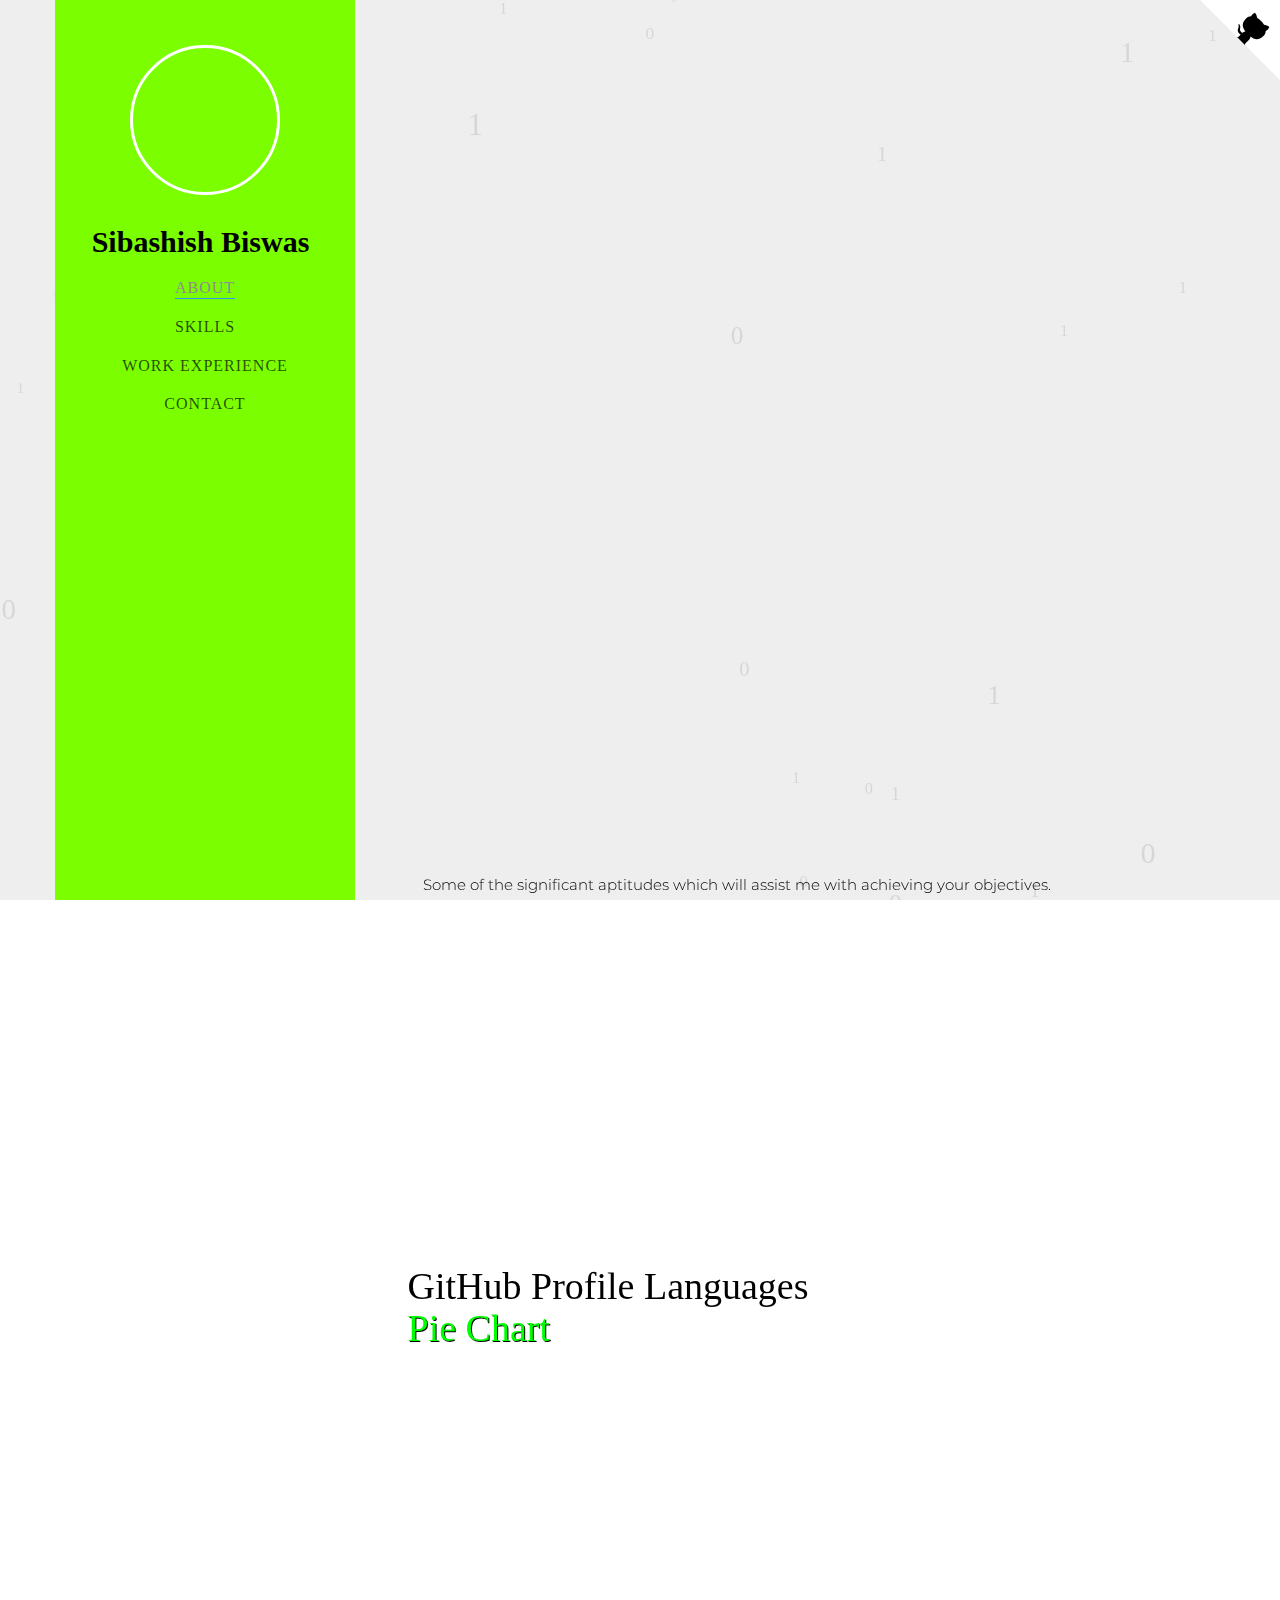
==== index.html @ 1a41da85 "first commit" ====
<!DOCTYPE HTML>
<html>
   <head>
      <meta charset="utf-8">
      <meta http-equiv="X-UA-Compatible" content="IE=edge">
      <title>Portfolio</title>
      <meta name="viewport" content="width=device-width, initial-scale=1">
       
      <link rel="stylesheet" href="https://cdnjs.cloudflare.com/ajax/libs/font-awesome/4.7.0/css/font-awesome.min.css">
      
      <link rel="icon" type="image/png" href="logo.png">
      <link href="https://fonts.googleapis.com/css?family=Quicksand:300,400,500,700" rel="stylesheet">
      <link href="https://fonts.googleapis.com/css?family=Playfair+Display:400,400i,700" rel="stylesheet">
      <link href="https://fonts.googleapis.com/css?family=Montserrat|Open+Sans|Raleway&display=swap" rel="stylesheet">
       <link href="https://fonts.googleapis.com/css?family=Montserrat&display=swap" rel="stylesheet">
     
      <link rel="stylesheet" href="css/animate.css">
 
      <link rel="stylesheet" href="css/bootstrap.css">
    
      <link rel="stylesheet" href="css/flexslider.css">
   
      <link rel="stylesheet" href="fonts/flaticon/font/flaticon.css">
     
      <link rel="stylesheet" href="css/style.css">
   
      <script src="js/modernizr-2.6.2.min.js"></script>
       
      
       <script data-ad-client="ca-pub-4767382980457301" async src="https://pagead2.googlesyndication.com/pagead/js/adsbygoogle.js"></script>
   </head>
   <body>
       <canvas id="canvas"></canvas>
      <div id="colorlib-page">
         <div class="container-wrap">
            <a href="#" class="js-colorlib-nav-toggle colorlib-nav-toggle" data-toggle="collapse" data-target="#navbar" aria-expanded="false" aria-controls="navbar"><i></i></a> 
            <!----Side bar--->
            <aside id="colorlib-aside" role="complementary" class="border js-fullheight">
               <div class="text-center">
                  <div class="author-img" style="background-image: url(images/IMG_-wl1xai.jpg);"></div>
                  <h1 id="colorlib-logo"><a href="https://sibashish99.github.io" style="font-family: fantasy; ">Sibashish Biswas</a></h1>
               </div>
               <nav id="colorlib-main-menu" role="navigation" class="navbar">
                  <div id="navbar" class="collapse">
                     <ul>
                        <li ><a href="#" data-nav-section="about" style="font-family: fantasy; font-size: 16px;">About</a></li>
                        <li ><a href="#" data-nav-section="skills" style="font-family: fantasy; font-size: 16px;">Skills</a></li>
                        <li ><a href="#" data-nav-section="experience" style="font-family: fantasy; font-size:16px;">Work Experience</a></li>
                        <li ><a href="#" data-nav-section="contact" style="font-family: fantasy;font-size:16px;">Contact</a></li>
                     </ul>
                  </div>
               </nav>
            </aside>
            <!--- Github ribbon ----------->
            <a href="https://github.com/sibashish99?tab=repositories" class="github-corner" aria-label="View source on GitHub">
               <svg width="80" height="80" viewBox="0 0 250 250" style="fill:white; color: black; position: absolute; top: 0; border: 0; right: 0;" aria-hidden="true">
                  <path d="M0,0 L115,115 L130,115 L142,142 L250,250 L250,0 Z"></path>
                  <path d="M128.3,109.0 C113.8,99.7 119.0,89.6 119.0,89.6 C122.0,82.7 120.5,78.6 120.5,78.6 C119.2,72.0 123.4,76.3 123.4,76.3 C127.3,80.9 125.5,87.3 125.5,87.3 C122.9,97.6 130.6,101.9 134.4,103.2" fill="currentColor" style="transform-origin: 130px 106px;" class="octo-arm"></path>
                  <path d="M115.0,115.0 C114.9,115.1 118.7,116.5 119.8,115.4 L133.7,101.6 C136.9,99.2 139.9,98.4 142.2,98.6 C133.8,88.0 127.5,74.4 143.8,58.0 C148.5,53.4 154.0,51.2 159.7,51.0 C160.3,49.4 163.2,43.6 171.4,40.1 C171.4,40.1 176.1,42.5 178.8,56.2 C183.1,58.6 187.2,61.8 190.9,65.4 C194.5,69.0 197.7,73.2 200.1,77.6 C213.8,80.2 216.3,84.9 216.3,84.9 C212.7,93.1 206.9,96.0 205.4,96.6 C205.1,102.4 203.0,107.8 198.3,112.5 C181.9,128.9 168.3,122.5 157.7,114.1 C157.9,116.9 156.7,120.9 152.7,124.9 L141.0,136.5 C139.8,137.7 141.6,141.9 141.8,141.8 Z" fill="currentColor" class="octo-body"></path>
               </svg>
            </a>
            <style>.github-corner:hover .octo-arm{animation:octocat-wave 560ms ease-in-out}@keyframes octocat-wave{0%,100%{transform:rotate(0)}20%,60%{transform:rotate(-25deg)}40%,80%{transform:rotate(10deg)}}@media (max-width:500px){.github-corner:hover .octo-arm{animation:none}.github-corner .octo-arm{animation:octocat-wave 560ms ease-in-out}}</style>
            <!----- main page--------->
            <div id="colorlib-main">
<!--
               -----------------Intro-------------
               <section class="colorlib-about" data-section="about">
                  <div class="colorlib-narrow-content">
                     <div class="row">
                        <div class="col-md-12">
                           <div class="row row-bottom-padded-sm animate-box" data-animate-effect="fadeInLeft">
                              <div class="col-md-12" style="margin-bottom: -30px">
                                 <p style="margin-top: 20px; font-size: 30px; font-family: fantasy; " >Hi there! Welcome to my portfolio page.</p>
                              </div>
                           </div>
                        </div>
                     </div>
                  </div>
               </section>
               -->

               <!---------------About me---------------------->
               <section class="colorlib-about" data-section="about">
                  <div class="colorlib-narrow-content">
                     <div class="row">
                        <div class="col-md-12">
                           <div class="row row-bottom-padded-sm animate-box" data-animate-effect="fadeInLeft">
                              <div class="col-md-12">
                                 <div class="about-desc">
                                    <h1><strong style="font-family: fantasy; font-size: 25px;"><span style="font-size: 30px;">I am </span><br />Sibashish <span style="color: lime; text-shadow: 1px 1px black;">Biswas</span></strong></h1>
                                    <hr>
                                     <p style="font-size: 15px; font-weight: 800;">Hi, Welcome to my portfolio.</p>
                                    <p style="font-size: 13px; font-weight: 800;">I'm a pursuing Production and Industrial Engineer in National Institute of Technology Agartala.</p>
                                 </div>
                              </div>
                           </div>
                           <div class="row">
                              <div class="col-md-3 animate-box" data-animate-effect="fadeInRight">
                                 <a href="competitiveProgramming.html" target="_blank">
                                    <div class="services color-5">
                                       <span class="icon2"><i class="fa fa-desktop"></i></span>
                                       <h3 style="font-size: 12px; font-weight: 800;">Programming<br> Profile</h3>
                                    </div>
                                 </a>
                              </div>
                              <div class="col-md-3 animate-box" data-animate-effect="fadeInRight">
                                 <a href="webDev.html" target="_blank">
                                    <div class="services color-2">
                                       <span class="icon2"><i class="fa fa-code"></i></span>
                                       <h3 style="font-size: 12px; font-weight: 800;">Web<br> Development</h3>
                                    </div>
                                 </a>
                              </div>
                          
                              <div class="col-md-3 animate-box" data-animate-effect="fadeInRight">
                                 <a href="ui.html" target="_blank">
                                    <div class="services color-4">
                                       <span class="icon2"><i class="fa fa-android"></i></span>
                                       <h3 style="font-size: 12px; font-weight: 800;">UI/UX Design</h3>
                                    </div>
                                 </a>
                              </div>
                           </div>
                           <div class="row">
                              <div class="col-md-12 animate-box" data-animate-effect="fadeInLeft">
                                 <div class="hire">
                                    <h2 style="font-family: fantasy; font-size: 30px; font-weight: 500;">You will be happy to know that I have completed more then five projects successfully!</h2>
<!--                                    <a href="#" class="btn-hire" style="text-align: center;">Download Resume</a>-->
                                 </div>
                              </div>
                           </div>
                        </div>
                     </div>
                  </div>
               </section>
               <!------Skills---------------->
               <section class="colorlib-skills" data-section="skills">
                  <div class="colorlib-narrow-content">
                     <div class="row">
                        <div class="col-md-6 col-md-offset-3 col-md-pull-3 animate-box" data-animate-effect="fadeInLeft">
                           <!--	<span class="heading-meta">My Specialty</span> -->
                            <div class="about-desc">
                           <h1 style="font-family: fantasy; font-weight: 500;">Skills</h1>
                            </div>
                        </div>
                     </div>
                     <p style="font-weight: 300;">Some of the significant aptitudes which will assist me with achieving your objectives.</p>
                     <div class="row">
                        <div class="col-md-6 animate-box" data-animate-effect="fadeInLeft">
                           <div class="progress-wrap">
                              <h3 style="font-weight: 500;">Data_structure/C/C++</h3>
                              <div class="progress">
                                 <div class="progress-bar color-1" role="progressbar" aria-valuenow="70"
                                    aria-valuemin="0" aria-valuemax="100" style="width:70%">
                                    <span>70%</span>
                                 </div>
                              </div>
                           </div>
                        </div>
                         <div class="col-md-6 animate-box" data-animate-effect="fadeInRight">
                           <div class="progress-wrap">
                              <h3 style="font-weight: 500;">ReactJS</h3>
                              <div class="progress">
                                 <div class="progress-bar color-6" role="progressbar" aria-valuenow="50"
                                    aria-valuemin="0" aria-valuemax="100" style="width:30%">
                                    <span>30%</span>
                                 </div>
                              </div>
                           </div>
                        </div>
                        <div class="col-md-6 animate-box" data-animate-effect="fadeInRight">
                           <div class="progress-wrap">
                              <h3 style="font-weight: 500;">PHP/MySQL</h3>
                              <div class="progress">
                                 <div class="progress-bar color-2" role="progressbar" aria-valuenow="40"
                                    aria-valuemin="0" aria-valuemax="100" style="width:30%">
                                    <span>30%</span>
                                 </div>
                              </div>
                           </div>
                        </div>
                        
                        <div class="col-md-6 animate-box" data-animate-effect="fadeInRight">
                           <div class="progress-wrap">
                              <h3 style="font-weight: 500;">Bootstrap/HTML/JavaScript/CSS</h3>
                              <div class="progress">
                                 <div class="progress-bar color-4" role="progressbar" aria-valuenow="70"
                                    aria-valuemin="0" aria-valuemax="100" style="width:80%">
                                    <span>80%</span>
                                 </div>
                              </div>
                           </div>
                        </div>
                        <div class="col-md-6 animate-box" data-animate-effect="fadeInLeft">
                           <div class="progress-wrap">
                              <h3 style="font-weight: 500;">Java/Spring Framework</h3>
                              <div class="progress">
                                 <div class="progress-bar color-5" role="progressbar" aria-valuenow="50"
                                    aria-valuemin="0" aria-valuemax="100" style="width:10%">
                                    <span>10%</span>
                                 </div>
                              </div>
                           </div>
                        </div>
                        <div class="col-md-6 animate-box" data-animate-effect="fadeInRight">
                           <div class="progress-wrap">
                              <h3 style="font-weight: 500;">Adobe Xd/Figma</h3>
                              <div class="progress">
                                 <div class="progress-bar color-6" role="progressbar" aria-valuenow="50"
                                    aria-valuemin="0" aria-valuemax="100" style="width:40%">
                                    <span>40%</span>
                                 </div>
                              </div>
                           </div>
                        </div>
                        <div class="col-md-6 animate-box" data-animate-effect="fadeInLeft">
                           <div class="progress-wrap">
                              <h3 style="font-weight: 500;">Git/Github</h3>
                              <div class="progress">
                                 <div class="progress-bar color-7" role="progressbar" aria-valuenow="70"
                                    aria-valuemin="0" aria-valuemax="100" style="width:90%">
                                    <span>90%</span>
                                 </div>
                              </div>
                           </div>
                        </div>
                        <div class="col-md-6 animate-box" data-animate-effect="fadeInRight">
                           <div class="progress-wrap">
                              <h3 style="font-weight: 500;"> Writing/Communication</h3>
                              <div class="progress">
                                 <div class="progress-bar color-3" role="progressbar" aria-valuenow="80"
                                    aria-valuemin="0" aria-valuemax="100" style="width:75%">
                                    <span>75%</span>
                                 </div>
                              </div>
                           </div>
                        </div>
                     </div>
                      </div>
               </section>
                
                <!-------Github pie chart--------->
                <section class="colorlib-skills" data-section="skills">
                  <div class="colorlib-narrow-content">
                     <div class="row">
                            <div class="about-desc">
                           <h1 style="font-family: fantasy;">
                              GitHub Profile Languages<br />
                              <span style="color: lime; text-shadow: 1px 1px black;">Pie Chart</span>
                           </h1>
                            </div>
                     </div>
                      <iframe width="600" height="600" src="https://ionicabizau.github.io/github-profile-languages/api.html?sibashish99" frameborder="0"></iframe>
                      <br>
                      <script src="https://unpkg.com/github-calendar@latest/dist/github-calendar.min.js"></script>
                     <link rel="stylesheet" href="https://unpkg.com/github-calendar@latest/dist/github-calendar-responsive.css"/>
                     <div class="calendar"></div>
                     <script>
                        GitHubCalendar(".calendar", "sibashish99", { responsive: true });
                    </script>
                    </div>
                </section>
                
                <!------GitHUb Calender------>
                
               <!--------------Work Experience----------->
               <section class="colorlib-experience" data-section="experience">
                  <div class="colorlib-narrow-content">
                     <div class="row">
                        <div class="col-md-6 col-md-offset-3 col-md-pull-3 animate-box" data-animate-effect="fadeInLeft">
                           <div class="about-desc">
                            <h1 style="font-family: fantasy;">Work <span style="color: lime; text-shadow: 1px 1px black;">Experience</span></h1>
                            </div>
                        </div>
                     </div>
                     <div class="row">
                        <div class="col-md-12">
                           <div class="timeline-centered">
<!--
                              
-->
                              <article class="timeline-entry animate-box" data-animate-effect="fadeInLeft">
                                 <div class="timeline-entry-inner">
                                    <div class="timeline-icon color-1">
                                       <i class="fa fa-code"></i>
                                    </div>
                                    <div class="timeline-label">
                                       <h2><a href="#" style="font-family: fantasy;">Deloitte Technology Consultancy </a> <span>April 2020 - May 2019</span></h2>
                                       <p><strong>Intern</strong> Worked with Deloitte Technology Consulting Virtual Internship program .<br/>It was having three modules.<br>
                                          1) Technology Strategy & Innovation.<br>
                                          2) Optimization & Delivery.<br>
                                          3) Cloud Engineering.<br>
                                          I was basically worked on : Industry Research, Design a Business Case, Project planning and Risk Analysis. I gained a lot from these internship , how corporate companies works , how the projects has been done by taking care different challenges.</p>
                                       <p></p>
                                    </div>
                                 </div>
                              </article>
                              <article class="timeline-entry animate-box" data-animate-effect="fadeInRight">
                                 <div class="timeline-entry-inner">
                                    <div class="timeline-icon color-2">
                                       <i class="fa fa-globe"></i>
                                    </div>
                                    <div class="timeline-label">
                                       <h2><a href="#" style="font-family: fantasy;">ONGC </a> <span>December 2019 - Jan 2020 </span></h2>
                                       <p><strong>Industrial Training</strong><br>Recceived a specialization training on overview of Field Exploration,
                                                                                  Drilling, Well Service, Production at Tripura asset, ONGC .
                                                                                  A basic introduction to geo-technologies related to oil and gas industry</p>
                                    </div>
                                 </div>
                              </article>
                              <article class="timeline-entry begin animate-box" data-animate-effect="fadeInBottom">
                                 <div class="timeline-entry-inner">
                                    <div class="timeline-icon color-none">
                                    </div>
                                 </div>
                              </article>
                           </div>
                        </div>
                     </div>
                  </div>
               </section>
                
                <!--------------Education----------->
               <section class="colorlib-experience" data-section="experience">
                  <div class="colorlib-narrow-content">
                     <div class="row">
                        <div class="col-md-6 col-md-offset-3 col-md-pull-3 animate-box" data-animate-effect="fadeInLeft">
                           <div class="about-desc">
                            <h1 style="font-family: fantasy;">Education</h1>
                            </div>
                        </div>
                     </div>
                     <div class="row">
                        <div class="col-md-12">
                           <div class="timeline-centered">
                              <article class="timeline-entry animate-box" data-animate-effect="fadeInLeft">
                                 <div class="timeline-entry-inner">
                                    <div class="timeline-icon color-1">
                                       <i class="fa fa-code"></i>
                                    </div>
                                    <div class="timeline-label">
                                       <h2 style="font-family: fantasy; font-size: 18px;">Bachelors in Production and Industrial Engineering</h2>
                                       <p><strong style="font-family: fantasy; font-size: 20px;">National Institute of Technology, Agartala</strong><br>Courses undertaken Operation Planning and management, Total Quality management, Supply chain mangement, Manufacturing Science, Material Science, Machine Design, CAD/CAM and many more.</p>
                                       <p></p>
                                    </div>
                                 </div>
                              </article>
                               
                              <article class="timeline-entry animate-box" data-animate-effect="fadeInRight">
                                 <div class="timeline-entry-inner">
                                    <div class="timeline-icon color-5">
                                       <i class="fa fa-user"></i>
                                    </div>
                                    <div class="timeline-label">
                                       <h2 style="font-family: fantasy; font-size: 20px;">Intermediate</h2>
                                       <p><strong style="font-family: fantasy;">Tripura Board of Secondary Education </strong><br>Courses undertaken Physics, Chemistry and Mathematics. Litarature.</p>
                                    </div>
                                 </div>
                              </article>

                              <article class="timeline-entry begin animate-box" data-animate-effect="fadeInBottom">
                                 <div class="timeline-entry-inner">
                                    <div class="timeline-icon color-none">
                                    </div>
                                 </div>
                              </article>
                           </div>
                        </div>
                     </div>
                  </div>
               </section>
                
               <!--------Contact---------->
               <section class="colorlib-contact" data-section="contact">
                  <div class="colorlib-narrow-content">
                     <div class="row">
                        <div class="col-md-12">
                           <div class="row row-bottom-padded-sm animate-box" data-animate-effect="fadeInLeft">
                              <div class="about-desc">
                               <h1 style="font-family: fantasy;">Contact</h1>
                               </div>
                              <p style="font-family: fantasy;">Have a project?<br> Let's Talk <strong><a href = "mailto: sibashishbiswas656@gmail.com">   sibashishbiswwas656@gmail.com</a></strong></p>
                           </div>
                        </div>
                     </div>
                  </div>
               </section>
               <!------------Footer------------->
               <section class="colorlib-footer" data-section="footer">
                  <div class="colorlib-narrow-content">
                     <div class="row">
                        <div class="col-md-12">
                           <div class="row row-bottom-padded-sm animate-box" data-animate-effect="fadeInLeft">
                              <div class="hire">
                                 <p style="text-align: center"><strong><span style="font-weight: 900; text-shadow: 0.5px 0.5px white">That's all folks. Thanks for scrolling.</span><br>If you like my work and efforts, please consider buying me a coffee.<br>Thank you for your support!</strong></p>
                                 <div align=center>
                                    <link href="https://fonts.googleapis.com/css?family=Cookie" rel="stylesheet">
                                    <a class="bmc-button" target="_blank" href="#"><img src="https://bmc-cdn.nyc3.digitaloceanspaces.com/BMC-button-images/BMC-btn-logo.svg" alt="Buy me a coffee"><span style="margin-left:5px">Buy me a coffee</span></a>
                                    <br><br>
                                    <p style="font-size: 30px; margin-bottom: 0px;"><a href="https://twitter.com/Sibashishbiswa2?s=08" style="color: black;" class="fa fa-twitter"></a> &nbsp;&nbsp;&nbsp;&nbsp;
                                       <a href="https://www.linkedin.com/in/sibashish-biswas-147337154" style="color: black;" class="fa fa-linkedin"></a> &nbsp;&nbsp;&nbsp;&nbsp;
                                       <a href="https://github.com/sibashish99" style="color: black;" class="fa fa-github"></a>&nbsp;&nbsp;&nbsp;&nbsp;
                                       <a href="https://www.facebook.com/sibashish.biswas.5" style="color: black;" class="fa fa-facebook"></a>
                                    </p>
                                 </div>
                                 <p style="text-align: center; margin-bottom: -20px;"><strong>&copy; Copyrights, Designed and Developed by <span style="font-size: 17px; font-family: fantasy; text-shadow: 0.2px .02px white;">SIBASHISH BISWAS</span></strong></p>
                              </div>
                           </div>
                        </div>
                     </div>
                  </div>
               </section>
            </div>
            <!-- end:colorlib-main -->
         </div>
         <!-- end:container-wrap -->
      </div>
      <!-- end:colorlib-page -->
      <!-- jQuery -->
      <script src="js/jquery.min.js"></script>
      <!-- jQuery Easing -->
      <script src="js/jquery.easing.1.3.js"></script>
      <!-- Bootstrap -->
      <script src="js/bootstrap.min.js"></script>
      <!-- Waypoints -->
      <script src="js/jquery.waypoints.min.js"></script>
      <!-- Flexslider -->
      <script src="js/jquery.flexslider-min.js"></script>
      <!-- Counters -->
      <script src="js/jquery.countTo.js"></script>
      <!-- MAIN JS -->
      <script src="js/main.js"></script>
           <!--canvas js--->
           <script src="js/canvas.js"></script>
   </body>
</html>
---- fonts/flaticon/font/flaticon.css ----
.flaticons-solid:before {
  font-family: "FlatIcons Solid";
  speak: none;
  font-style: normal;
  font-weight: normal;
  line-height: 1;
  -webkit-font-smoothing: antialiased; }
  
.flaticons-stroke:before {
  font-family: "FlatIcons Stroke";
  speak: none;
  font-style: normal;
  font-weight: normal;
  line-height: 1;
  -webkit-font-smoothing: antialiased; }

[class=^"flaticons-"].A1:before,
[class=^"flaticons-"].paperclip-2:before {
  content: "e000"; }

[class=^"flaticons-"].A2:before {
  content: "e001"; }

[class=^"flaticons-"].A3:before {
  content: "e002"; }

[class=^"flaticons-"].B1:before {
  content: "e003"; }

[class=^"flaticons-"].B2:before {
  content: "e004"; }

[class=^"flaticons-"].B3:before {
  content: "e005"; }

[class=^"flaticons-"].C1:before {
  content: "e006"; }

[class=^"flaticons-"].C2:before {
  content: "e007"; }

[class=^"flaticons-"].C3:before {
  content: "e008"; }
---- css/style.css ----
@font-face {
  font-family: 'icomoon';
  src: url("../fonts/icomoon/icomoon.eot?srf3rx");
  src: url("../fonts/icomoon/icomoon.eot?srf3rx#iefix") format("embedded-opentype"), url("../fonts/icomoon/icomoon.ttf?srf3rx") format("truetype"), url("../fonts/icomoon/icomoon.woff?srf3rx") format("woff"), url("../fonts/icomoon/icomoon.svg?srf3rx#icomoon") format("svg");
  font-weight: normal;
  font-style: normal; }


body {
  font-family: "Quicksand", Arial, sans-serif;
  font-weight: 400;
  font-size: 15px;
  line-height: 1.8;
  color: rgba(0, 0, 0, 0.7); }
  @media screen and (max-width: 992px) {
    body {
      font-size: 16px; } 
      h2{
          text-align: center;
      }
canvas {
  background: #EEE;
  position: fixed;
  top: 0;
  left: 0;
}}
canvas {
  background: #EEE;
  position: fixed;
  top: 0;
  left: 0;
}

a {
  color: #2c98f0;
  -webkit-transition: 0.5s;
  -o-transition: 0.5s;
  transition: 0.5s; }
  a:hover, a:active, a:focus {
    color: #2c98f0;
    outline: none;
    text-decoration: none !important; }

p {
  margin-bottom: 1.5em;
    color: black;
    font-family: 'Montserrat', sans-serif;
}
x{
    margin-bottom: 1.5em;
    background-color:darkkhaki;
    color: black;
    backface-visibility: visible;
}

h1, h4, h5, h6 {
  color: #000;
  font-family: "Playfair Display", Georgia, serif;
  font-weight: 400;
  margin: 0 0 30px 0; }

h2{
    color: #000;
  font-family: "Playfair Display", Georgia, serif;
  font-weight: 200;
  margin: 0 0 20px 0;
}
h3{
    color: #000;
  font-family: "Playfair Display", Georgia, serif;
  font-weight: 200;
  margin: 0 0 30px 0;
}

figure {
  margin-bottom: 2.5em;
  float: left;
  width: 100%; }
  figure figcaption {
    font-size: 16px;
    width: 80%;
    margin: 20px auto 0px auto;
    color: black;
    font-style: italic;
    font-family: "Quicksand", Arial, sans-serif; }
    @media screen and (max-width: 480px) {
      figure figcaption {
        width: 100%; } }

::-webkit-selection {
  color: #fff;
  background: #2c98f0; }

::-moz-selection {
  color: #fff;
  background: #2c98f0; }

::selection {
  color: #fff;
  background: #2c98f0; }

#colorlib-page {
  width: 100%;
  overflow: hidden;
  position: relative; }

#colorlib-aside {
  padding-top: 3em;
  padding-bottom: 1px;
  float:left;
  width: 300px;
  position: fixed;
  z-index: 1001;
    background-color:#7bff00;
  -webkit-transition: 0.5s;
  -o-transition: 0.5s;
  transition: 0.5s; }
  @media screen and (max-width: 768px) {
    #colorlib-aside {
      width: 300px;
      -moz-transform: translateX(-300px);
      -webkit-transform: translateX(-300px);
      -ms-transform: translateX(-300px);
      -o-transform: translateX(-300px);
      transform: translateX(-300px);
      padding-top: 4em;
	  background-color: #f9bf3f;
        height: auto;
      } }
  #colorlib-aside .author-img {
    width: 150px;
    height: 150px;
    margin: 0 auto;
    margin-bottom: 30px;
    -webkit-border-radius: 50%;
    -moz-border-radius: 50%;
    -ms-border-radius: 50%;
    border-radius: 50%;
    border: 3px solid white;}
#colorlib-aside h1{
    color: #000;
  font-family: 'Raleway', sans-serif;
}
  #colorlib-aside .position {
    display: block;
    margin-bottom: 2em;
    font-size: 12px;
    text-transform: uppercase; }
  #colorlib-aside #colorlib-logo {
    text-align: right;
    font-weight: 700;
    font-size: 30px;
    margin-bottom: .5em;
    display: block;
    width: 100%; }
    #colorlib-aside #colorlib-logo a {
      display: block;
      text-align: center;
      color: #000;
      padding-right: .3em;}
  #colorlib-aside #colorlib-main-menu {
    display: block;
    width: 100%; }
    #colorlib-aside #colorlib-main-menu .collapse {
      display: block !important; }
    #colorlib-aside #colorlib-main-menu ul {
      text-align: center;
      margin: 0;
      padding: 0; }
      @media screen and (max-width: 768px) {
        #colorlib-aside #colorlib-main-menu ul {
          margin: 0 0 2em 0; } }
      #colorlib-aside #colorlib-main-menu ul li {
        margin: 0 0 10px 0;
        padding: 0;
        list-style: none;
        font-size: 12px;
        font-weight: 500;
        text-transform: uppercase;
        letter-spacing: 1px; }
        #colorlib-aside #colorlib-main-menu ul li a {
          color: rgba(0, 0, 0, 0.7);
          text-decoration: none;
          position: relative;
          padding: 10px 0;
          font-family: "Quicksand", Arial, sans-serif;
          -webkit-transition: 0.3s;
          -o-transition: 0.3s;
          transition: 0.3s; }
          #colorlib-aside #colorlib-main-menu ul li a:after {
            content: "";
            position: absolute;
            height: 1px;
            bottom: 7px;
            left: 0;
            right: 0;
            background-color: #2c98f0;
            visibility: hidden;
            -webkit-transform: scaleX(0);
            -moz-transform: scaleX(0);
            -ms-transform: scaleX(0);
            -o-transform: scaleX(0);
            transform: scaleX(0);
            -webkit-transition: all 0.3s cubic-bezier(0.175, 0.885, 0.32, 1.275);
            -moz-transition: all 0.3s cubic-bezier(0.175, 0.885, 0.32, 1.275);
            -ms-transition: all 0.3s cubic-bezier(0.175, 0.885, 0.32, 1.275);
            -o-transition: all 0.3s cubic-bezier(0.175, 0.885, 0.32, 1.275);
            transition: all 0.3s cubic-bezier(0.175, 0.885, 0.32, 1.275); }
          #colorlib-aside #colorlib-main-menu ul li a:hover {
            text-decoration: none;
            color: black; }
            #colorlib-aside #colorlib-main-menu ul li a:hover:after {
              visibility: visible;
              -webkit-transform: scaleX(1);
              -moz-transform: scaleX(1);
              -ms-transform: scaleX(1);
              -o-transform: scaleX(1);
              transform: scaleX(1); }
        #colorlib-aside #colorlib-main-menu ul li.active a {
          color: #8e8a92; }
          #colorlib-aside #colorlib-main-menu ul li.active a:after {
            visibility: visible;
            -webkit-transform: scaleX(1);
            -moz-transform: scaleX(1);
            -ms-transform: scaleX(1);
            -o-transform: scaleX(1);
            transform: scaleX(1); }
  #colorlib-aside .colorlib-footer {
    font-size: 20px;
    text-align: center;
    font-weight: 400;
    color: rgba(0, 0, 0, 0.5);
    padding: 0 20px;
    width: 100%;}
    @media screen and (max-width: 768px) {
      #colorlib-aside .colorlib-footer {
        position: fixed;
        height: auto;} }
    #colorlib-aside .colorlib-footer span {
      display: block;}
    #colorlib-aside .colorlib-footer ul {
      padding: 0 20px;
      margin: 0 0 10px 0; }
      #colorlib-aside .colorlib-footer ul li {
        padding: 0 20px;
        margin: 0 0 10px 0;
        display: inline;
        list-style: none; }
#colorlib-aside .colorlib-footer h3 {
    font-family:inherit;
          padding: 4px; }
#colorlib-aside .colorlib-footer h3 a
{
    color: #FF722C;
    font-size: 18px;
}
#rcorners2 {
    border-radius: 15px;
  background: black;
  padding: 20px; 
  width: 50%;
  height: 40px; 
}
        #colorlib-aside .colorlib-footer ul li a {
          color: rgba(255, 255, 255, 0.3);
          padding: 4px; }
          #colorlib-aside .colorlib-footer ul li a:hover, #colorlib-aside .colorlib-footer ul li a:active, #colorlib-aside .colorlib-footer ul li a:focus {
            text-decoration: none;
            outline: none;
            color: black; }

.container-wrap {
  max-width: 1170px;
  margin: 0 auto; }

#colorlib-main {
  width: calc(100% - 300px);
  float: right;
  -webkit-transition: 0.5s;
  -o-transition: 0.5s;
  transition: 0.5s; }
  @media screen and (max-width: 768px) {
    #colorlib-main {
      width: 100%;
      padding: 0 1em; } }

#colorlib-hero {
  min-height: 500px;
  background: #fff url(../images/loader.gif) no-repeat center center;
  width: 100%;
  float: left;
  margin-bottom: 10em;
  clear: both; }
  #colorlib-hero .flexslider {
    border: none;
    z-index: 1;
    margin-bottom: 0; }
    #colorlib-hero .flexslider .slides {
      position: relative;
      overflow: visible; }
      #colorlib-hero .flexslider .slides li {
        background-repeat: no-repeat;
        background-size: cover;
        background-position: bottom center;
        min-height: 400px;
        position: relative; }
    #colorlib-hero .flexslider .flex-control-nav {
      bottom: 20px;
      z-index: 1000;
      left: 20px;
      float: left;
      width: auto; }
      @media screen and (max-width: 768px) {
        #colorlib-hero .flexslider .flex-control-nav {
          right: 20px;
          top: 100px; } }
      #colorlib-hero .flexslider .flex-control-nav li {
        display: block;
        margin-bottom: 10px; }
        #colorlib-hero .flexslider .flex-control-nav li a {
          background: rgba(0, 0, 0, 0.5);
          -webkit-box-shadow: none;
          box-shadow: none;
          width: 12px;
          height: 12px;
          cursor: pointer; }
          #colorlib-hero .flexslider .flex-control-nav li a.flex-active {
            cursor: pointer;
            background: transparent;
            border: 2px solid #2c98f0; }
    #colorlib-hero .flexslider .flex-direction-nav {
      display: none; }
    #colorlib-hero .flexslider .slider-text {
      display: table;
      opacity: 0;
      min-height: 500px;
      z-index: 9; }
      #colorlib-hero .flexslider .slider-text > .slider-text-inner {
        display: table-cell;
        vertical-align: middle;
        min-height: 700px;
        padding: 2.5em;
        position: relative; }
        @media screen and (max-width: 768px) {
          #colorlib-hero .flexslider .slider-text > .slider-text-inner {
            text-align: center; } }
        #colorlib-hero .flexslider .slider-text > .slider-text-inner h1, #colorlib-hero .flexslider .slider-text > .slider-text-inner h2 {
          margin: 0;
          padding: 0;
          color: black;
          font-family: "Playfair Display", Georgia, serif; }
        #colorlib-hero .flexslider .slider-text > .slider-text-inner h1 {
          margin-bottom: 20px;
          font-size: 60px;
          line-height: 1.3;
          font-weight: 700; }
          @media screen and (max-width: 768px) {
            #colorlib-hero .flexslider .slider-text > .slider-text-inner h1 {
              font-size: 28px; } }
        #colorlib-hero .flexslider .slider-text > .slider-text-inner h2 {
          font-size: 10px;
          line-height: 1.5;
          margin-bottom: 30px;
          font-weight: 300;
          font-family: "Quicksand", Arial, sans-serif; }
          #colorlib-hero .flexslider .slider-text > .slider-text-inner h2 a {
            color: rgba(44, 152, 240, 0.8);
            border-bottom: 1px solid rgba(44, 152, 240, 0.7); }
        #colorlib-hero .flexslider .slider-text > .slider-text-inner .heading-section {
          font-size: 50px; }
          @media screen and (max-width: 768px) {
            #colorlib-hero .flexslider .slider-text > .slider-text-inner .heading-section {
              font-size: 30px; } }
        #colorlib-hero .flexslider .slider-text > .slider-text-inner s
.colorlib-lead {
          font-size: 20px;
          color: #fff; }
        #colorlib-hero .flexslider .slider-text > .slider-text-inner p {
          margin-bottom: 0; }
        #colorlib-hero .flexslider .slider-text > .slider-text-inner .btn {
          font-size: 12px;
          text-transform: uppercase;
          letter-spacing: 2px;
          color: #000;
          padding: 10px 15px !important;
          border: none;
          font-weight: 400; }
          #colorlib-hero .flexslider .slider-text > .slider-text-inner .btn.btn-learn {
            color: #000;
            border: 1px solid #000;
            background: transparent !important; }
            #colorlib-hero .flexslider .slider-text > .slider-text-inner .btn.btn-learn:hover {
              background: transparent !important;
              border: 1px solid #000 !important; }
          @media screen and (max-width: 768px) {
            #colorlib-hero .flexslider .slider-text > .slider-text-inner .btn {
              width: 100%; } }

body.offcanvas {
  overflow-x: hidden; }
  body.offcanvas #colorlib-aside {
    -moz-transform: translateX(0);
    -webkit-transform: translateX(0);
    -ms-transform: translateX(0);
    -o-transform: translateX(0);
    transform: translateX(0);
    width: 300px;
    background-color: #d0ff00;
    z-index: 999;
    position: fixed; }
  body.offcanvas #colorlib-main, body.offcanvas .colorlib-nav-toggle {
    top: 0;
    -moz-transform: translateX(300px);
    -webkit-transform: translateX(300px);
    -ms-transform: translateX(300px);
    -o-transform: translateX(300px);
    transform: translateX(300px); }

.colorlib-narrow-content {
  padding: 0 4.5em; }
  @media screen and (max-width: 878px) {
    .colorlib-narrow-content {
        width: 100%;
      padding: 0 1em; } }

.no-gutters {
  margin: 0;
  padding: 0; }

.colorlib-experience,
.colorlib-skills,
.colorlib-education,
.colorlib-blog,
.colorlib-work,
.colorlib-about,
.colorlib-installation,
.colorlib-services,
.colorlib-footer,
.colorlib-contact{
  padding-top: 5em;
  padding-bottom: 0em;
  clear: both;
  width: 100%;
  display: block; }
  @media screen and (max-width: 768px) {
    .colorlib-experience,
    .colorlib-skills,
    .colorlib-education,
    .colorlib-blog,
    .colorlib-work,
    .colorlib-about,
    .colorlib-installation,
    .colorlib-services,
      .colorlib-contact{
      padding-top: 2em;
      padding-bottom: 0em; } }


#colorlib-footer2 {
    background: black;
    width: 100%;
    padding-bottom: 3em;
    padding-top: 2em;
    padding-right: 2em;
    
}
#colorlib-footer2 .h2{
    color: red;
    text-align: center;
}

.author-img {
  background-size: cover;
  background-position: center center;
  background-repeat: no-repeat;
  position: relative; }

.colorlib-heading {
  font-size: 18px;
  margin-bottom: 2em;
  font-weight: 700;
  text-transform: uppercase;
  letter-spacing: 5px;
  line-height: 1.8;
  position: relative; }
  .colorlib-heading span {
    display: block; }
  @media screen and (max-width: 768px) {
    .colorlib-heading {
      margin-bottom: 2em; } }

.heading-meta {
  margin-bottom: 15px;
  display: block;
  font-size: 10px;
  text-transform: uppercase;
  color: #999999;
  font-weight: 500;
  letter-spacing: 5px; }

.about-img {
  width: 100%;
  height: 600px;
  margin-bottom: 10px;
margin-left: 10px;}

.about-desc h3 {
  font-size: 18px;
  text-transform: uppercase;
  letter-spacing: 5px;
  font-weight: 500; }

.about-desc h1 {
  font-size: 38px;
  font-weight: 400;
font-family: "Montserrat", Georgia, serif;}

.hire {
  padding: 2em;
  background: #d0ff00; }
  .hire h2 {
    line-height: 1.5; }
  .hire .btn-hire {
    color: #000;
    text-transform: uppercase;
    letter-spacing: 1px;
    bordeR: 1px solid #000;
    padding: 2px 10px; }

.fancy-collapse-panel .panel-default > .panel-heading {
  padding: 0; }


#projects {
  padding: 50px 15px;
  border-bottom: 1px solid #dcd9d9;
  text-align: center
}

#projects h2 {
  color: #374054;
  margin-bottom: 50px
}

.project {
  position: relative;
  max-width: 900px;
  margin: 0 auto 30px auto;
  overflow: hidden;
  background: #fff;
  border-radius: 4px
}

.project-image {
  float: left
}

.project-info {
  position: absolute;
  top: 50%;
  transform: translateY(-50%);
  margin-left: 300px;
  padding: 15px
}

.project-info h3 {
  font-size: 1.5em;
  font-weight: 300;
  color: #374054;
  margin: 0 0 15px 0
}

.project-info p {
  color: #74808a;
  margin: 0 0 15px 0;
  font-size: 0.9em
}

.no-image .project-info {
  position: relative;
  margin: 0;
  padding: 30px 15px;
  transform: none
}

#more-projects {
  display: none
}


.panel-heading a {
  padding: 20px 25px;
  display: block;
  width: 100%;
  font-weight: 500;
  font-size: 14px;
  letter-spacing: 1px;
  text-transform: uppercase;
  font-family: "Quicksand", Arial, sans-serif;
  background-color: #2c98f0;
  color: #fff;
  position: relative;
  -webkit-box-shadow: none !important;
  -moz-box-shadow: none !important;
  -ms-box-shadow: none !important;
  -o-box-shadow: none !important;
  box-shadow: none !important; }

.panel {
  -webkit-box-shadow: none !important;
  -moz-box-shadow: none !important;
  -ms-box-shadow: none !important;
  -o-box-shadow: none !important;
  box-shadow: none !important;
  border: none; }

.panel-heading a:after {
  font-family: "icomoon";
  content: "\e115";
  position: absolute;
  right: 20px;
  font-size: 14px;
  font-weight: 400;
  top: 50%;
  line-height: 1;
  margin-top: -7px; }

.panel-heading a.collapsed:after {
  content: "\e114"; }

.panel-heading a.collapsed {
  background: #f2f3f7;
  border: 1px solid #e6e6e6 !important;
  color: #333333; }

.panel-body {
  padding: 1.5em;
  margin-top: 5px;
  border: 1px solid #e6e6e6 !important; }

.timeline-centered {
  position: relative;
  margin-bottom: 30px; }

.timeline-centered:before, .timeline-centered:after {
  content: " ";
  display: table; }

.timeline-centered:after {
  clear: both; }

.timeline-centered:before, .timeline-centered:after {
  content: " ";
  display: table; }

.timeline-centered:after {
  clear: both; }

.timeline-centered:before {
  content: '';
  position: absolute;
  display: block;
  width: 4px;
  background: #f9bf3f;
  top: 20px;
  bottom: 20px;
  margin-left: 29px; }

.timeline-centered .timeline-entry {
  position: relative;
  margin-top: 5px;
  margin-left: 30px;
  margin-bottom: 10px;
  clear: both; }

.timeline-centered .timeline-entry .timeline-entry-inner {
  position: relative;
  margin-left: -20px; }

.timeline-centered .timeline-entry .timeline-entry-inner .timeline-icon {
  display: block;
  width: 40px;
  height: 40px;
  background: #2c98f0;
  -webkit-border-radius: 50%;
  -moz-border-radius: 50%;
  -ms-border-radius: 50%;
  border-radius: 50%;
  text-align: center;
  -moz-box-shadow: 0 0 0 5px #f2f3f7;
  -webkit-box-shadow: 0 0 0 5px #f2f3f7;
  box-shadow: 0 0 0 5px #f2f3f7;
  line-height: 40px;
  float: left; }
  .timeline-centered .timeline-entry .timeline-entry-inner .timeline-icon i {
    color: #fff; }
  .timeline-centered .timeline-entry .timeline-entry-inner .timeline-icon.color-2 {
    background: #ec5453; }
  .timeline-centered .timeline-entry .timeline-entry-inner .timeline-icon.color-3 {
    background: #f9bf3f; }
  .timeline-centered .timeline-entry .timeline-entry-inner .timeline-icon.color-4 {
    background: #a84cb8; }
  .timeline-centered .timeline-entry .timeline-entry-inner .timeline-icon.color-5 {
    background: #2fa499; }
  .timeline-centered .timeline-entry .timeline-entry-inner .timeline-icon.color-none {
    background: #fff;
    width: 20px;
    height: 20px;
    margin-left: 10px; }

.timeline-centered .timeline-entry .timeline-entry-inner .timeline-label {
  position: relative;
  background: #f9bf3f;
  padding: 1.5em;
  margin-left: 60px;
  -webkit-background-clip: padding-box;
  -moz-background-clip: padding;
  background-clip: padding-box; }

.timeline-centered .timeline-entry .timeline-entry-inner .timeline-label:after {
  content: '';
  display: block;
  position: absolute;
  width: 0;
  height: 0;
  border-style: solid;
  border-width: 9px 9px 9px 0;
  border-color: transparent #f2f3f7 transparent transparent;
  left: 0;
  top: 10px;
  margin-left: -9px; }

.timeline-centered .timeline-entry .timeline-entry-inner .timeline-label p + p {
  margin-top: 15px; }

.timeline-centered .timeline-entry .timeline-entry-inner .timeline-label h2 {
  font-size: 20px;
  font-family: "Quicksand", Arial, sans-serif;
  font-weight: 500; }

.timeline-centered .timeline-entry .timeline-entry-inner .timeline-label h2 a {
  color: #000; }

.timeline-centered .timeline-entry .timeline-entry-inner .timeline-label h2 span {
  -webkit-opacity: .4;
  -moz-opacity: .4;
  opacity: .4;
  -ms-filter: alpha(opacity=40);
  filter: alpha(opacity=40);
  font-size: 16px; }

.services {
  margin-bottom: 30px;
  padding: 1.5em;
  -webkit-box-shadow: 0px 0px 56px -8px rgba(0, 0, 0, 0.17);
  -moz-box-shadow: 0px 0px 56px -8px rgba(0, 0, 0, 0.17);
  -ms-box-shadow: 0px 0px 56px -8px rgba(0, 0, 0, 0.17);
  -o-box-shadow: 0px 0px 56px -8px rgba(0, 0, 0, 0.17);
  box-shadow: 0px 0px 56px -8px rgba(0, 0, 0, 0.17);
  border-bottom: 2px solid #2c98f0; }
  .services .icon2 {
    display: block;
    margin-bottom: 20px; }
    .services .icon2 i {
      font-size: 30px;
      color: #2c98f0; }
  .services h3 {
    font-family: "Quicksand", Arial, sans-serif;
    font-size: 16px;
    font-weight: 500; }
  .services.color-2 {
    border-bottom: 2px solid #ec5453; }
    .services.color-2 .icon2 i {
      color: #ec5453; }
  .services.color-3 {
    border-bottom: 2px solid #f9bf3f; }
    .services.color-3 .icon2 i {
      color: #f9bf3f; }
  .services.color-4 {
    border-bottom: 2px solid #a84cb8; }
    .services.color-4 .icon2 i {
      color: #a84cb8; }
  .services.color-5  {
    border-bottom: 2px solid #2fa499; }

  .services.color-5 .icon2 i {
    color: #2fa499; }
  .services.color-6 {
    border-bottom: 2px solid #4054b2; }
.services.color-6 .icon2 i {
    color: #4054b2; }

.services {
  margin-bottom: 80px;
  position: relative;
  z-index: 0; }
  @media screen and (max-width: 768px) {
    .services {
      margin-bottom: 4em; } }
  .services .icon {
    position: absolute;
    top: -20px;
    left: 0;
    right: 0;
    width: 100px;
    height: 50px;
    display: table;
    margin: 0 auto;
    background: #2c98f0; }
    .services .icon:before, .services .icon:after {
      position: absolute;
      left: 0;
      right: 0;
      content: ''; }
    .services .icon:before {
      top: -30px;
      width: 0;
      height: 0;
      border-style: solid;
      border-width: 0 50px 30px 50px;
      border-color: transparent transparent #2c98f0 transparent; }
    .services .icon:after {
      bottom: -30px;
      width: 0;
      height: 0;
      border-style: solid;
      border-width: 30px 50px 0 50px;
      border-color: #2c98f0 transparent transparent transparent; }
    .services .icon i {
      font-size: 30px;
      color: #fff;
      z-index: 1;
      display: table-cell;
      vertical-align: middle; }
  .services .desc {
    margin-top: 60px; }
    .services .desc h3 {
      font-size: 16px;
      font-weight: 700;
      text-transform: uppercase; }
  .services.color-2 .icon {
    background: #ec5453; }
    .services.color-2 .icon:before {
      border-color: transparent transparent #ec5453 transparent; }
    .services.color-2 .icon:after {
      border-color: #ec5453 transparent transparent transparent; }
  .services.color-3 .icon {
    background: #f9bf3f; }
    .services.color-3 .icon:before {
      border-color: transparent transparent #f9bf3f transparent; }
    .services.color-3 .icon:after {
      border-color: #f9bf3f transparent transparent transparent; }
  .services.color-4 .icon {
    background: #a84cb8; }
    .services.color-4 .icon:before {
      border-color: transparent transparent #a84cb8 transparent; }
    .services.color-4 .icon:after {
      border-color: #a84cb8 transparent transparent transparent; }
  .services.color-5 .icon {
    background: #2fa499; }
    .services.color-5 .icon:before {
      border-color: transparent transparent #2fa499 transparent; }
    .services.color-5 .icon:after {
      border-color: #2fa499 transparent transparent transparent; }
  .services.color-6 .icon {
    background: #4054b2; }
    .services.color-6 .icon:before {
      border-color: transparent transparent #4054b2 transparent; }
    .services.color-6 .icon:after {
      border-color: #4054b2 transparent transparent transparent; }

.progress-wrap h3 {
  font-size: 16px;
  font-family: "Quicksand", Arial, sans-serif;
  margin-bottom: 10px; }

.progress {
  height: 6px;
  -webkit-box-shadow: none;
  box-shadow: none;
  background: #f2f3f7;
  overflow: visible; }

.progress-bar {
  background: #2c98f0;
  -webkit-box-shadow: none;
  box-shadow: none;
  font-size: 12px;
  line-height: 1.2;
  color: #000;
  font-weight: 600;
  text-align: right;
  position: relative;
  overflow: visible;
  -webkit-border-radius: 8px;
  -moz-border-radius: 8px;
  -ms-border-radius: 8px;
  border-radius: 8px; }
  .progress-bar:after {
    position: absolute;
    top: -2px;
    right: 0;
    width: 10px;
    height: 10px;
    content: '';
    background: #2c98f0;
    -webkit-border-radius: 50%;
    -moz-border-radius: 50%;
    -ms-border-radius: 50%;
    border-radius: 50%; }
  .progress-bar span {
    position: absolute;
    top: -22px;
    right: -32px; }
  .progress-bar.color-1 {
    background: #2c98f0; }
    .progress-bar.color-1:after {
      background: #2c98f0; }
    .progress-bar.color-1 span {
      color: #2c98f0; }
  .progress-bar.color-2 {
    background: #ec5453; }
    .progress-bar.color-2:after {
      background: #ec5453; }
    .progress-bar.color-2 span {
      color: #ec5453;
padding-top: 2px;}


  .progress-bar.color-3 {
    background: #f9bf3f; }
    .progress-bar.color-3:after {
      background: #f9bf3f; }
    .progress-bar.color-3 span {
      color: #f9bf3f; }
  .progress-bar.color-4 {
    background: #a84cb8; }
    .progress-bar.color-4:after {
      background: #a84cb8; }
    .progress-bar.color-4 span {
      color: #a84cb8; }
  .progress-bar.color-5 {
    background: #2fa499; }
    .progress-bar.color-5:after {
      background: #2fa499; }
    .progress-bar.color-5 span {
      color: #2fa499; }
  .progress-bar.color-6 {
    background: #4054b2; }
    .progress-bar.color-6:after {
      background: #4054b2; }
    .progress-bar.color-6 span {
      color: #4054b2; }
.progress-bar.color-7 {
    background: #ec5453; }
    .progress-bar.color-7:after {
      background: #ec5453; }
    .progress-bar.color-7 span {
      color: #ec5453; }
  .progress-bar.color-8 {
    background: #f9bf3f; }
    .progress-bar.color-8:after {
      background: #f9bf3f; }
    .progress-bar.color-8 span {
      color: #f9bf3f; }
  .progress-bar.color-9 {
    background: #a84cb8; }
    .progress-bar.color-9:after {
      background: #a84cb8; }
    .progress-bar.color-9 span {
      color: #a84cb8; }
.progress-wrap h3{
	padding-bottom: 14px;
}
.colorlib-feature {
  text-align: left;
  width: 100%;
  float: left;
  margin-bottom: 20px;
  position: relative; }
  .colorlib-feature .colorlib-icon {
    position: absolute;
    top: 0;
    left: 0;
    width: 50px;
    height: 50px;
    display:table;
    text-align: center;
    background: #f2f3f7;
    -webkit-border-radius: 2px;
    -moz-border-radius: 2px;
    -ms-border-radius: 2px;
    border-radius: 2px; }
    .colorlib-feature .colorlib-icon i {
      display: table-cell;
      vertical-align: middle;
      color: #2c98f0;
      font-size: 20px;
      height: 50px; }
      @media screen and (max-width: 1200px) {
        .colorlib-feature .colorlib-icon i {
          font-size: 20px; } }
  .colorlib-feature .colorlib-text {
    padding-left: 60px;
    width: 100%; }
    .colorlib-feature .colorlib-text h2, .colorlib-feature .colorlib-text h3 {
      margin: 0;
      padding: 0; }
    .colorlib-feature .colorlib-text h3 {
      font-weight: 500;
      margin-bottom: 20px;
      color: rgba(0, 0, 0, 0.7);
      font-size: 14px;
      letter-spacing: 3px;
      text-transform: uppercase; }
  .colorlib-feature.colorlib-feature-sm .colorlib-text {
    margin-top: 10px; }
  .colorlib-feature.colorlib-feature-sm .colorlib-icon i {
    color: #2c98f0;
    font-size: 20px; }
    @media screen and (max-width: 1200px) {
      .colorlib-feature.colorlib-feature-sm .colorlib-icon i {
        font-size: 28px; } }

.blog-entry {
  width: 100%;
  float: left;
  background: #fff;
  margin-bottom: 2em; }
  @media screen and (max-width: 768px) {
    .blog-entry {
      margin-bottom: 3em; } }
  .blog-entry .blog-img {
    width: 100%;
    float: left;
    overflow: hidden;
    position: relative;
    z-index: 1;
    margin-bottom: 25px; }
    .blog-entry .blog-img img {
      position: relative;
      max-width: 100%;
      -webkit-transform: scale(1);
      -moz-transform: scale(1);
      -ms-transform: scale(1);
      -o-transform: scale(1);
      transform: scale(1);
      -webkit-transition: 0.3s;
      -o-transition: 0.3s;
      transition: 0.3s; }
  .blog-entry .desc h3 {
    font-size: 16px;
    margin-bottom: 25px;
    line-height: auto;
    font-weight: 500;
    letter-spacing: 0.5px;
    font-family: "Quicksand", Arial, sans-serif; }
    .blog-entry .desc h3 a {
      color: #000;
      text-decoration: none; }
  .blog-entry .desc span {
    display: block;
    margin-bottom: 20px;
    font-size: 12px;
    color: rgba(0, 0, 0, 0.4) !important;
    text-transform: uppercase;
    letter-spacing: 1px;
    font-weight: 400; }
    .blog-entry .desc span small i {
      color: #999999; }
  .blog-entry .desc .lead {
    font-size: 12px;
    text-transform: uppercase;
    letter-spacing: 2px;
    color: #000; }
  .blog-entry:hover .blog-img img {
    -webkit-transform: scale(1.1);
    -moz-transform: scale(1.1);
    -ms-transform: scale(1.1);
    -o-transform: scale(1.1);
    transform: scale(1.1); }

.work-menu span {
  margin-left: 10px; }
  .work-menu span:first-child {
    margin-left: 0; }
  .work-menu span a {
    color: #000; }
    .work-menu span a.active {
      color: #2c98f0; }

.project {
  background-size: cover;
  background-position: center center;
  background-repeat: no-repeat;
  position: relative;
  height: 300px;
  width: 100%;
  display: block;
  margin-bottom: 30px; }
  .project .desc {
    position: absolute;
    top: 0;
    bottom: 0;
    left: 0;
    right: 0;
    background: #2c98f0;
    opacity: 0;
    -webkit-transition: 0.3s;
    -o-transition: 0.3s;
    transition: 0.3s; }
    .project .desc .con {
      padding: 20px;
      display: block;
      position: relative;
      height: 300px; }
      .project .desc .con .icon {
        position: absolute;
        bottom: 20px;
        left: 20px;
        right: 20px; }
        .project .desc .con .icon span {
          display: inline;
          padding-right: 5px; }
          .project .desc .con .icon span a {
            color: #333333;
            padding: 5px;
            background: rgba(255, 255, 255, 0.5);
            -webkit-border-radius: 4px;
            -moz-border-radius: 4px;
            -ms-border-radius: 4px;
            border-radius: 4px; }
        .project .desc .con .icon i {
          font-size: 16px;
          color: #333333; }
    .project .desc h3 {
      font-family: "Quicksand", Arial, sans-serif;
      font-size: 16px;
      font-weight: 500;
      text-transform: uppercase;
      letter-spacing: 1px;
      -webkit-transition: -webkit-transform 0.3s, opacity 0.3s;
      -webkit-transition: opacity 0.3s, -webkit-transform 0.3s;
      transition: opacity 0.3s, -webkit-transform 0.3s;
      -o-transition: transform 0.3s, opacity 0.3s;
      transition: transform 0.3s, opacity 0.3s;
      transition: transform 0.3s, opacity 0.3s, -webkit-transform 0.3s;
      -webkit-transform: translate3d(0, -15px, 0);
      transform: translate3d(0, -15px, 0);
      margin-bottom: 15px; }
      .project .desc h3 a {
        color: #fff; }
    .project .desc span {
      display: block;
      color: rgba(255, 255, 255, 0.7);
      font-size: 13px;
      -webkit-transition: -webkit-transform 0.3s, opacity 0.3s;
      -webkit-transition: opacity 0.3s, -webkit-transform 0.3s;
      transition: opacity 0.3s, -webkit-transform 0.3s;
      -o-transition: transform 0.3s, opacity 0.3s;
      transition: transform 0.3s, opacity 0.3s;
      transition: transform 0.3s, opacity 0.3s, -webkit-transform 0.3s;
      -webkit-transform: translate3d(0, 15px, 0);
      transform: translate3d(0, 15px, 0); }
      .project .desc span a {
        color: #000; }
    @media screen and (max-width: 768px) {
      .project .desc {
        opacity: 1;
        background: rgba(0, 0, 0, 0.4); }
        .project .desc h3 {
          font-style: 28px;
          -webkit-transform: translate3d(0, 0, 0);
          transform: translate3d(0, 0, 0);
          color: #000; }
        .project .desc span {
          -webkit-transform: translate3d(0, 0, 0);
          transform: translate3d(0, 0, 0); } }
  .project:hover .desc {
    opacity: 1; }
    .project:hover .desc h3 {
      -webkit-transform: translate3d(0, 0, 0);
      transform: translate3d(0, 0, 0); }
    .project:hover .desc span {
      -webkit-transform: translate3d(0, 0, 0);
      transform: translate3d(0, 0, 0); }

.btn-load-more {
  width: 100%; }

#colorlib-counter {
  position: relative;
  clear: both;
  margin-bottom: 5em; }

.colorlib-counters {
  padding: 3em 0;
  background-size: cover;
  background-attachment: fixed;
  background-position: center;
align-items: stretch;}
  .colorlib-counters .overlay {
    z-index: 0;
    position: absolute;
    bottom: 0;
    top: 0;
    left: 0;
    right: 0;
    background: rgba(0, 0, 0, 0.4); }
  .colorlib-counters .icon {
    width: 100px;
    height: 100px;
    display: table;
    margin: 0 auto;
    margin-bottom: 20px; }
    .colorlib-counters .icon i {
      display: table-cell;
      vertical-align: middle;
      width: 100px;
      height: 100px;
      font-size: 50px;
      color: #2c98f0;
      background: #fff;
      -webkit-border-radius: 50%;
      -moz-border-radius: 50%;
      -ms-border-radius: 50%;
      border-radius: 50%; }
  .colorlib-counters .counter-wrap {
    border: 1px solid red !important; }
  .colorlib-counters .colorlib-counter {
    font-size: 40px;
    display: block;
    color: white;
    font-family: "Quicksand", Arial, sans-serif;
    width: 100%;
    font-weight: 700;
    margin-bottom: .3em; }
  .colorlib-counters .colorlib-counter-label {
    color: rgba(255, 255, 255, 0.7);
    text-transform: uppercase;
    font-size: 14px;
    letter-spacing: 5px;
    margin-bottom: 2em;
    display: block; }

.colorlib-social {
  padding: 0;
  margin: 0;
  text-align: center; }
  .colorlib-social li {
    padding: 0;
    margin: 0;
    list-style: none;
    display: -moz-inline-stack;
    display: inline-block;
    zoom: 1;
    *display: inline; }
    .colorlib-social li a {
      font-size: 22px;
      color: #000;
      padding: 10px;
      display: -moz-inline-stack;
      display: inline-block;
      zoom: 1;
      *display: inline;
      -webkit-border-radius: 7px;
      -moz-border-radius: 7px;
      -ms-border-radius: 7px;
      border-radius: 7px; }
      @media screen and (max-width: 768px) {
        .colorlib-social li a {
          padding: 10px 8px; } }
      .colorlib-social li a:hover {
        color: #2c98f0; }
      .colorlib-social li a:hover, .colorlib-social li a:active, .colorlib-social li a:focus {
        outline: none;
        text-decoration: none;
        color: #2c98f0; }


#map {
  width: 100%;
  height: 700px; }
  @media screen and (max-width: 768px) {
    #map {
      height: 200px; } }

.colorlib-bg-color {
  background: #fafafa;
  position: relative; }

.pagination {
  padding: 0; }
  .pagination li {
    margin: 2px; }
    .pagination li a {
      color: #000;
      background: transparent;
      color: #000;
      margin: 2px;
      -webkit-border-radius: 0;
      -moz-border-radius: 0;
      -ms-border-radius: 0;
      border-radius: 0; }
      .pagination li a:first-child {
        -webkit-border-radius: 2px;
        -moz-border-radius: 2px;
        -ms-border-radius: 2px;
        border-radius: 2px; }
      .pagination li a:hover, .pagination li a:focus {
        background: #2c98f0;
        color: #fff;
        border: 1px solid #2c98f0; }
      @media screen and (max-width: 768px) {
        .pagination li a {
          padding: 7px 15px; } }
    .pagination li.active a {
      background: #2c98f0;
      border: 1px solid #2c98f0 !important; }
      .pagination li.active a:hover, .pagination li.active a:focus {
        background: #2c98f0;
        color: #fff;
        border: 1px solid #2c98f0 !important; }

.btn {
  margin-right: 4px;
  margin-bottom: 4px;
  font-family: "Quicksand", Arial, sans-serif;
  font-size: 12px;
  font-weight: 400;
  text-transform: uppercase;
  letter-spacing: 1px;
  -webkit-border-radius: 2px;
  -moz-border-radius: 2px;
  -ms-border-radius: 2px;
  border-radius: 2px;
  -webkit-transition: 0.5s;
  -o-transition: 0.5s;
  transition: 0.5s;
  padding: 8px 15px !important; }
  .btn.btn-sm {
    padding: 4px 15px !important; }
  .btn.btn-md {
    padding: 8px 20px !important; }
  .btn.btn-lg {
    padding: 18px 36px !important; }
  .btn:hover, .btn:active, .btn:focus {
    -webkit-box-shadow: none !important;
    box-shadow: none !important;
    outline: none !important; }

.btn-primary {
  background: #2c98f0;
  color: #fff;
  border: 2px solid #2c98f0; }
  .btn-primary:hover, .btn-primary:focus, .btn-primary:active {
    background: #44a4f2 !important;
    border-color: #44a4f2 !important; }
  .btn-primary.btn-outline {
    background: transparent;
    color: #2c98f0;
    border: 2px solid #2c98f0; }
    .btn-primary.btn-outline:hover, .btn-primary.btn-outline:focus, .btn-primary.btn-outline:active {
      background: #2c98f0;
      color: #fff; }

.btn-success {
  background: #5cb85c;
  color: #fff;
  border: 2px solid #5cb85c; }
  .btn-success:hover, .btn-success:focus, .btn-success:active {
    background: #4cae4c !important;
    border-color: #4cae4c !important; }
  .btn-success.btn-outline {
    background: transparent;
    color: #5cb85c;
    border: 2px solid #5cb85c; }
    .btn-success.btn-outline:hover, .btn-success.btn-outline:focus, .btn-success.btn-outline:active {
      background: #5cb85c;
      color: #fff; }

.btn-info {
  background: #5bc0de;
  color: #fff;
  border: 2px solid #5bc0de; }
  .btn-info:hover, .btn-info:focus, .btn-info:active {
    background: #46b8da !important;
    border-color: #46b8da !important; }
  .btn-info.btn-outline {
    background: transparent;
    color: #5bc0de;
    border: 2px solid #5bc0de; }
    .btn-info.btn-outline:hover, .btn-info.btn-outline:focus, .btn-info.btn-outline:active {
      background: #5bc0de;
      color: #fff; }

.btn-warning {
  background: #f0ad4e;
  color: #fff;
  border: 2px solid #f0ad4e; }
  .btn-warning:hover, .btn-warning:focus, .btn-warning:active {
    background: #eea236 !important;
    border-color: #eea236 !important; }
  .btn-warning.btn-outline {
    background: transparent;
    color: #f0ad4e;
    border: 2px solid #f0ad4e; }
    .btn-warning.btn-outline:hover, .btn-warning.btn-outline:focus, .btn-warning.btn-outline:active {
      background: #f0ad4e;
      color: #fff; }

.btn-danger {
  background: #d9534f;
  color: #fff;
  border: 2px solid #d9534f; }
  .btn-danger:hover, .btn-danger:focus, .btn-danger:active {
    background: #d43f3a !important;
    border-color: #d43f3a !important; }
  .btn-danger.btn-outline {
    background: transparent;
    color: #d9534f;
    border: 2px solid #d9534f; }
    .btn-danger.btn-outline:hover, .btn-danger.btn-outline:focus, .btn-danger.btn-outline:active {
      background: #d9534f;
      color: #fff; }

.btn-outline {
  background: none;
  border: 2px solid gray;
  font-size: 16px;
  -webkit-transition: 0.3s;
  -o-transition: 0.3s;
  transition: 0.3s; }
  .btn-outline:hover, .btn-outline:focus, .btn-outline:active {
    -webkit-box-shadow: none;
    box-shadow: none; }

.form-control {
  -webkit-appearance: none;
  -moz-appearance: none;
  appearance: none;
  -webkit-box-shadow: none;
  box-shadow: none;
  background: transparent;
  border: transparent;
  background: #f2f3f7;
  height: 54px;
  font-size: 16px;
  font-weight: 400;
  -webkit-transition: 0.3s;
  -o-transition: 0.3s;
  transition: 0.3s;
  -webkit-border-radius: 0;
  -moz-border-radius: 0;
  -ms-border-radius: 0;
  border-radius: 0; }
  .form-control:active, .form-control:focus {
    outline: none;
    -webkit-box-shadow: none;
    box-shadow: none;
    border-color: transparent;
    background: #f0f0f0; }

#message {
  height: 130px; }

.colorlib-nav-toggle {
  cursor: pointer;
  text-decoration: none; }
  .colorlib-nav-toggle.active i::before, .colorlib-nav-toggle.active i::after {
    background: #000; }
  .colorlib-nav-toggle.dark.active i::before, .colorlib-nav-toggle.dark.active i::after {
    background: #000; }
  .colorlib-nav-toggle:hover, .colorlib-nav-toggle:focus, .colorlib-nav-toggle:active {
    outline: none;
    border-bottom: none !important; }
  .colorlib-nav-toggle i {
    position: relative;
    display: -moz-inline-stack;
    display: inline-block;
    zoom: 1;
    *display: inline;
    width: 30px;
    height: 2px;
    color: #000;
    font: bold 14px/.4 Helvetica;
    text-transform: uppercase;
    text-indent: -55px;
    background: #000;
    -webkit-transition: all .2s ease-out;
    -o-transition: all .2s ease-out;
    transition: all .2s ease-out; }
    .colorlib-nav-toggle i::before, .colorlib-nav-toggle i::after {
      content: '';
      width: 30px;
      height: 2px;
      background: #000;
      position: absolute;
      left: 0;
      -webkit-transition: 0.2s;
      -o-transition: 0.2s;
      transition: 0.2s; }
  .colorlib-nav-toggle.dark i {
    position: relative;
    color: #000;
    background: #000;
    -webkit-transition: all .2s ease-out;
    -o-transition: all .2s ease-out;
    transition: all .2s ease-out; }
    .colorlib-nav-toggle.dark i::before, .colorlib-nav-toggle.dark i::after {
      background: #000;
      -webkit-transition: 0.2s;
      -o-transition: 0.2s;
      transition: 0.2s; }

.colorlib-nav-toggle i::before {
  top: -7px; }

.colorlib-nav-toggle i::after {
  bottom: -7px; }

.colorlib-nav-toggle:hover i::before {
  top: -10px; }

.colorlib-nav-toggle:hover i::after {
  bottom: -10px; }

.colorlib-nav-toggle.active i {
  background: transparent; }

.colorlib-nav-toggle.active i::before {
  top: 0;
  -webkit-transform: rotateZ(45deg);
  -moz-transform: rotateZ(45deg);
  -ms-transform: rotateZ(45deg);
  -o-transform: rotateZ(45deg);
  transform: rotateZ(45deg); }

.colorlib-nav-toggle.active i::after {
  bottom: 0;
  -webkit-transform: rotateZ(-45deg);
  -moz-transform: rotateZ(-45deg);
  -ms-transform: rotateZ(-45deg);
  -o-transform: rotateZ(-45deg);
  transform: rotateZ(-45deg); }

.colorlib-nav-toggle {
  position: fixed;
  left: -5px;
  top: 0px;
  z-index: 9999;
  cursor: pointer;
  opacity: 1;
  visibility: hidden;
  padding: 20px;
  -webkit-transition: 0.5s;
  -o-transition: 0.5s;
  transition: 0.5s; }
  @media screen and (max-width: 768px) {
    .colorlib-nav-toggle {
      opacity: 1;
      visibility: visible; } }

@media screen and (max-width: 480px) {
  .col-xxs-12 {
    float: none;
    width: 100%; } }

.row-bottom-padded-lg {
  padding-bottom: 7em; }
  @media screen and (max-width: 768px) {
    .row-bottom-padded-lg {
      padding-bottom: 1em; } }

.row-bottom-padded-md {
  padding-bottom: 3em; }
  @media screen and (max-width: 768px) {
    .row-bottom-padded-md {
      padding-bottom: 1em; } }

.row-bottom-padded-sm {
  padding-bottom: 1em; }
  @media screen and (max-width: 768px) {
    .row-bottom-padded-sm {
      padding-bottom: 1em; } }

.row-pt-md {
  padding-top: 3em; }

.col-padding {
  padding: 10px !important; }

.js .animate-box {
  opacity: 0; }


/* Buy me a coffe button css*/
.bmc-button img{width: 27px !important;margin-bottom: 0px !important;box-shadow: none !important;border: none !important;vertical-align: middle !important;}.bmc-button{line-height: 36px !important;height:37px !important;text-decoration: none !important;display:inline-flex !important;color:#FFFFFF !important;background-color:#000 !important;border-radius: 3px !important;border: 1px solid transparent !important;padding: 1px 9px !important;font-size: 22px !important;letter-spacing: 0.6px !important;box-shadow: 0px 1px 2px rgba(190, 190, 190, 0.5) !important;-webkit-box-shadow: 0px 1px 2px 2px rgba(190, 190, 190, 0.5) !important;margin: 0 auto !important;font-family:'Cookie', cursive !important;-webkit-box-sizing: border-box !important;box-sizing: border-box !important;-o-transition: 0.3s all linear !important;-webkit-transition: 0.3s all linear !important;-moz-transition: 0.3s all linear !important;-ms-transition: 0.3s all linear !important;transition: 0.3s all linear !important;}.bmc-button:hover, .bmc-button:active, .bmc-button:focus {-webkit-box-shadow: 0px 1px 2px 2px rgba(190, 190, 190, 0.5) !important;text-decoration: none !important;box-shadow: 0px 1px 2px 2px rgba(190, 190, 190, 0.5) !important;opacity: 0.85 !important;color:#FFFFFF !important;}
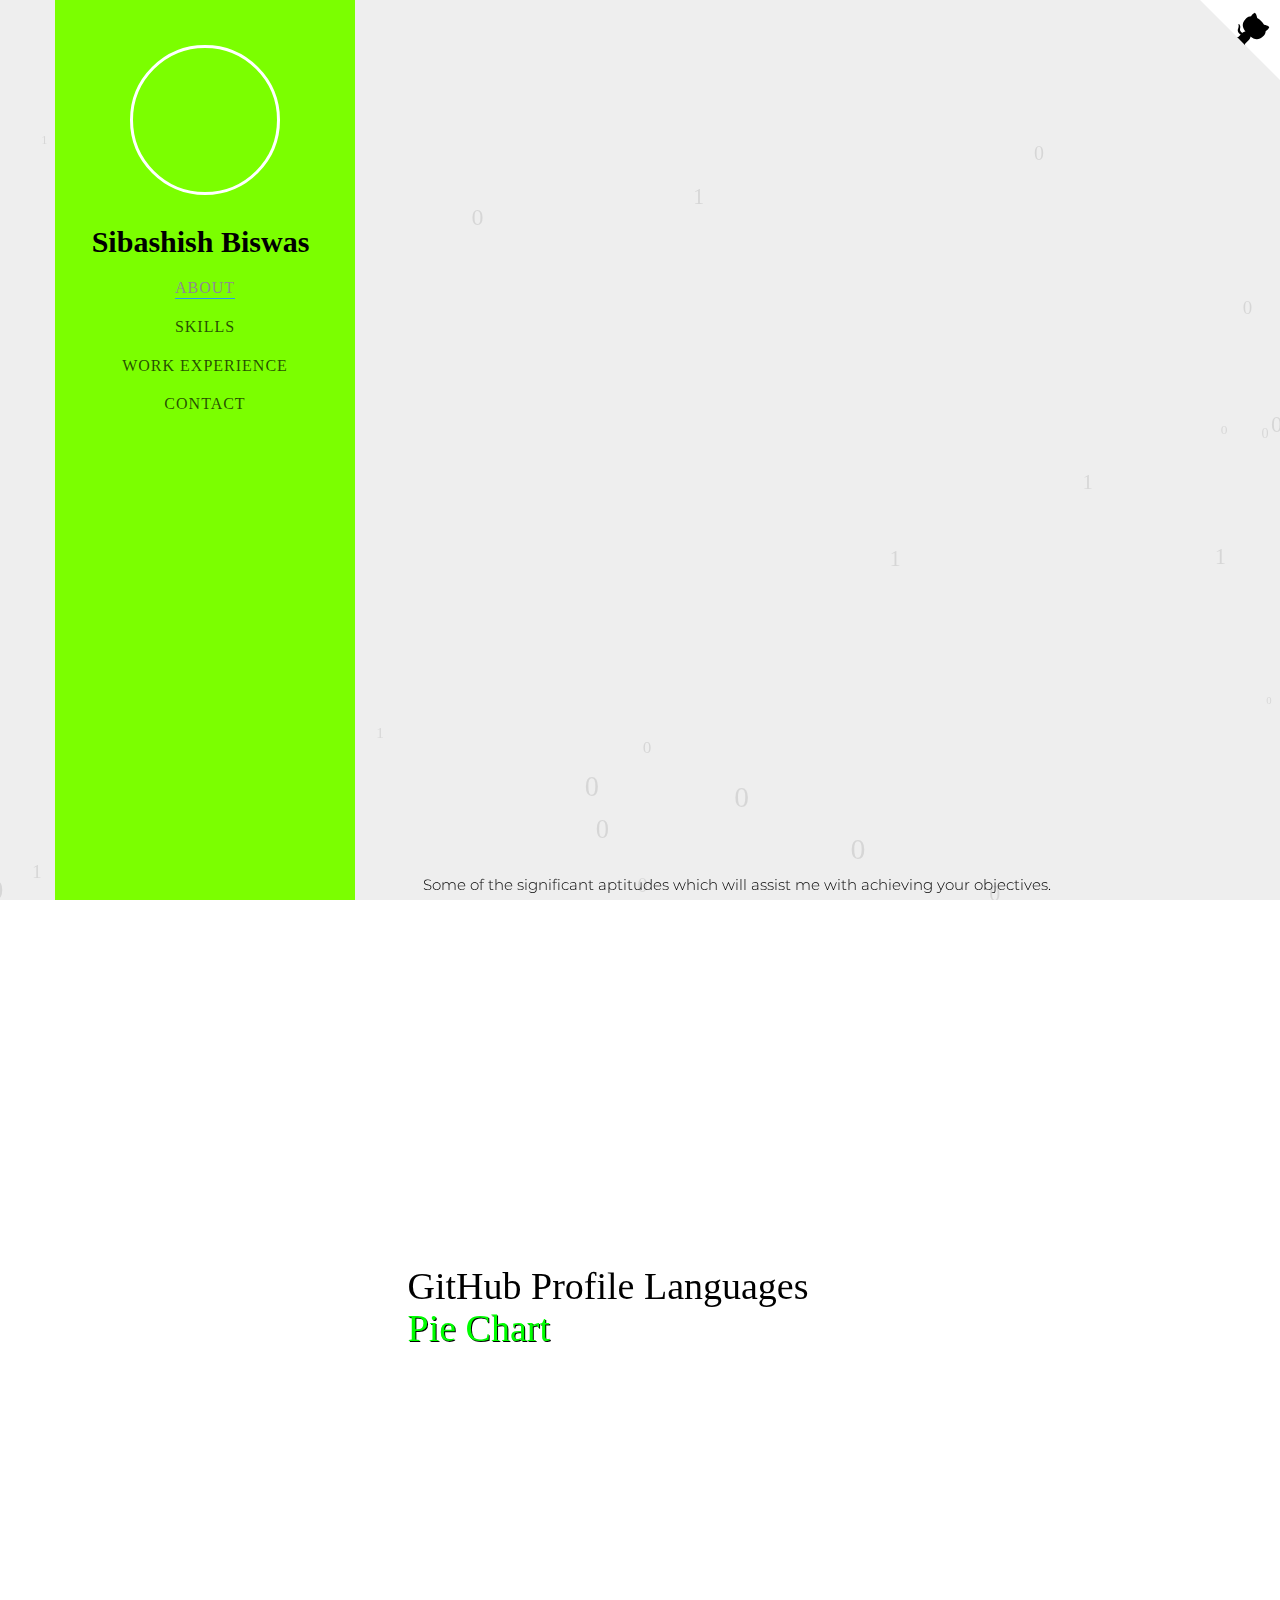
==== commit 451f7bd0: "Update index.html" ====
--- a/index.html
+++ b/index.html
@@ -28,6 +28,9 @@
        
       
        <script data-ad-client="ca-pub-4767382980457301" async src="https://pagead2.googlesyndication.com/pagead/js/adsbygoogle.js"></script>
+       <script>
+           alert("If you are using mobile then Switch to desktop site for better experience. 😊")
+        </script>
    </head>
    <body>
        <canvas id="canvas"></canvas>
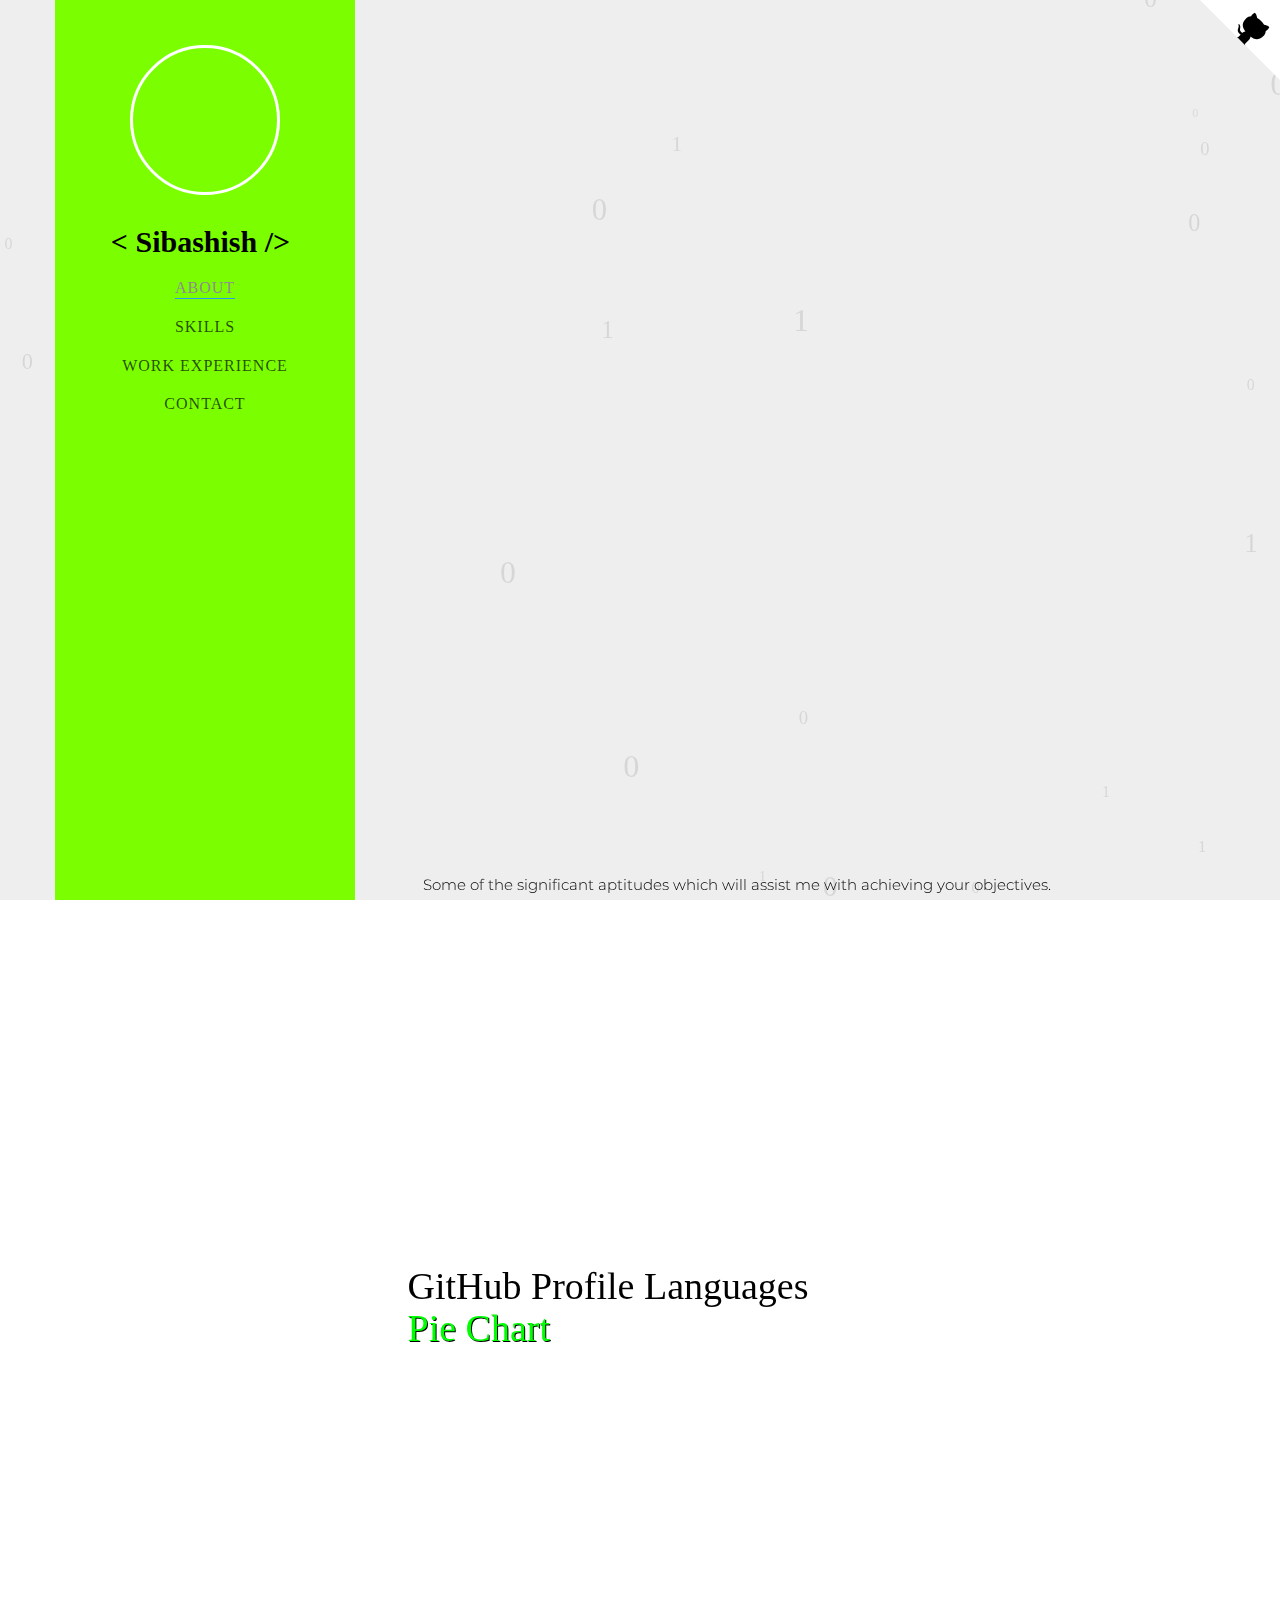
==== commit 0837ce0d: "Update index.html" ====
--- a/index.html
+++ b/index.html
@@ -28,9 +28,6 @@
        
       
        <script data-ad-client="ca-pub-4767382980457301" async src="https://pagead2.googlesyndication.com/pagead/js/adsbygoogle.js"></script>
-       <script>
-           alert("If you are using mobile then Switch to desktop site for better experience. 😊")
-        </script>
    </head>
    <body>
        <canvas id="canvas"></canvas>
@@ -41,7 +38,7 @@
             <aside id="colorlib-aside" role="complementary" class="border js-fullheight">
                <div class="text-center">
                   <div class="author-img" style="background-image: url(images/IMG_-wl1xai.jpg);"></div>
-                  <h1 id="colorlib-logo"><a href="https://sibashish99.github.io" style="font-family: fantasy; ">Sibashish Biswas</a></h1>
+                  <h1 id="colorlib-logo"><a href="https://sibashish99.github.io" style="font-family: fantasy; ">< <span >Sibashish</span> /></a></h1>
                </div>
                <nav id="colorlib-main-menu" role="navigation" class="navbar">
                   <div id="navbar" class="collapse">
@@ -143,7 +140,7 @@
                         <div class="col-md-6 col-md-offset-3 col-md-pull-3 animate-box" data-animate-effect="fadeInLeft">
                            <!--	<span class="heading-meta">My Specialty</span> -->
                             <div class="about-desc">
-                           <h1 style="font-family: fantasy; font-weight: 500;">Skills</h1>
+                           <h1 style="font-family: fantasy; font-weight: 500;">< <span>Skills</span> /></h1>
                             </div>
                         </div>
                      </div>
@@ -272,7 +269,7 @@
                      <div class="row">
                         <div class="col-md-6 col-md-offset-3 col-md-pull-3 animate-box" data-animate-effect="fadeInLeft">
                            <div class="about-desc">
-                            <h1 style="font-family: fantasy;">Work <span style="color: lime; text-shadow: 1px 1px black;">Experience</span></h1>
+                            <h1 style="font-family: fantasy;">< <span style="color: lime; text-shadow: 1px 1px black;">Experience</span> /></h1>
                             </div>
                         </div>
                      </div>
@@ -329,7 +326,7 @@
                      <div class="row">
                         <div class="col-md-6 col-md-offset-3 col-md-pull-3 animate-box" data-animate-effect="fadeInLeft">
                            <div class="about-desc">
-                            <h1 style="font-family: fantasy;">Education</h1>
+                            <h1 style="font-family: fantasy;">< <span>Education</span> /></h1>
                             </div>
                         </div>
                      </div>
@@ -380,9 +377,9 @@
                         <div class="col-md-12">
                            <div class="row row-bottom-padded-sm animate-box" data-animate-effect="fadeInLeft">
                               <div class="about-desc">
-                               <h1 style="font-family: fantasy;">Contact</h1>
+                               <h1 style="font-family: fantasy;">< <span>Contact</span> /></h1>
                                </div>
-                              <p style="font-family: fantasy;">Have a project?<br> Let's Talk <strong><a href = "mailto: sibashishbiswas656@gmail.com">   sibashishbiswwas656@gmail.com</a></strong></p>
+                              <p style="font-family: fantasy;">Have a project?<br> Let's Talk  <strong><a href = "mailto: sibashishbiswas656@gmail.com">    sibashishbiswwas656@gmail.com</a></strong></p>
                            </div>
                         </div>
                      </div>
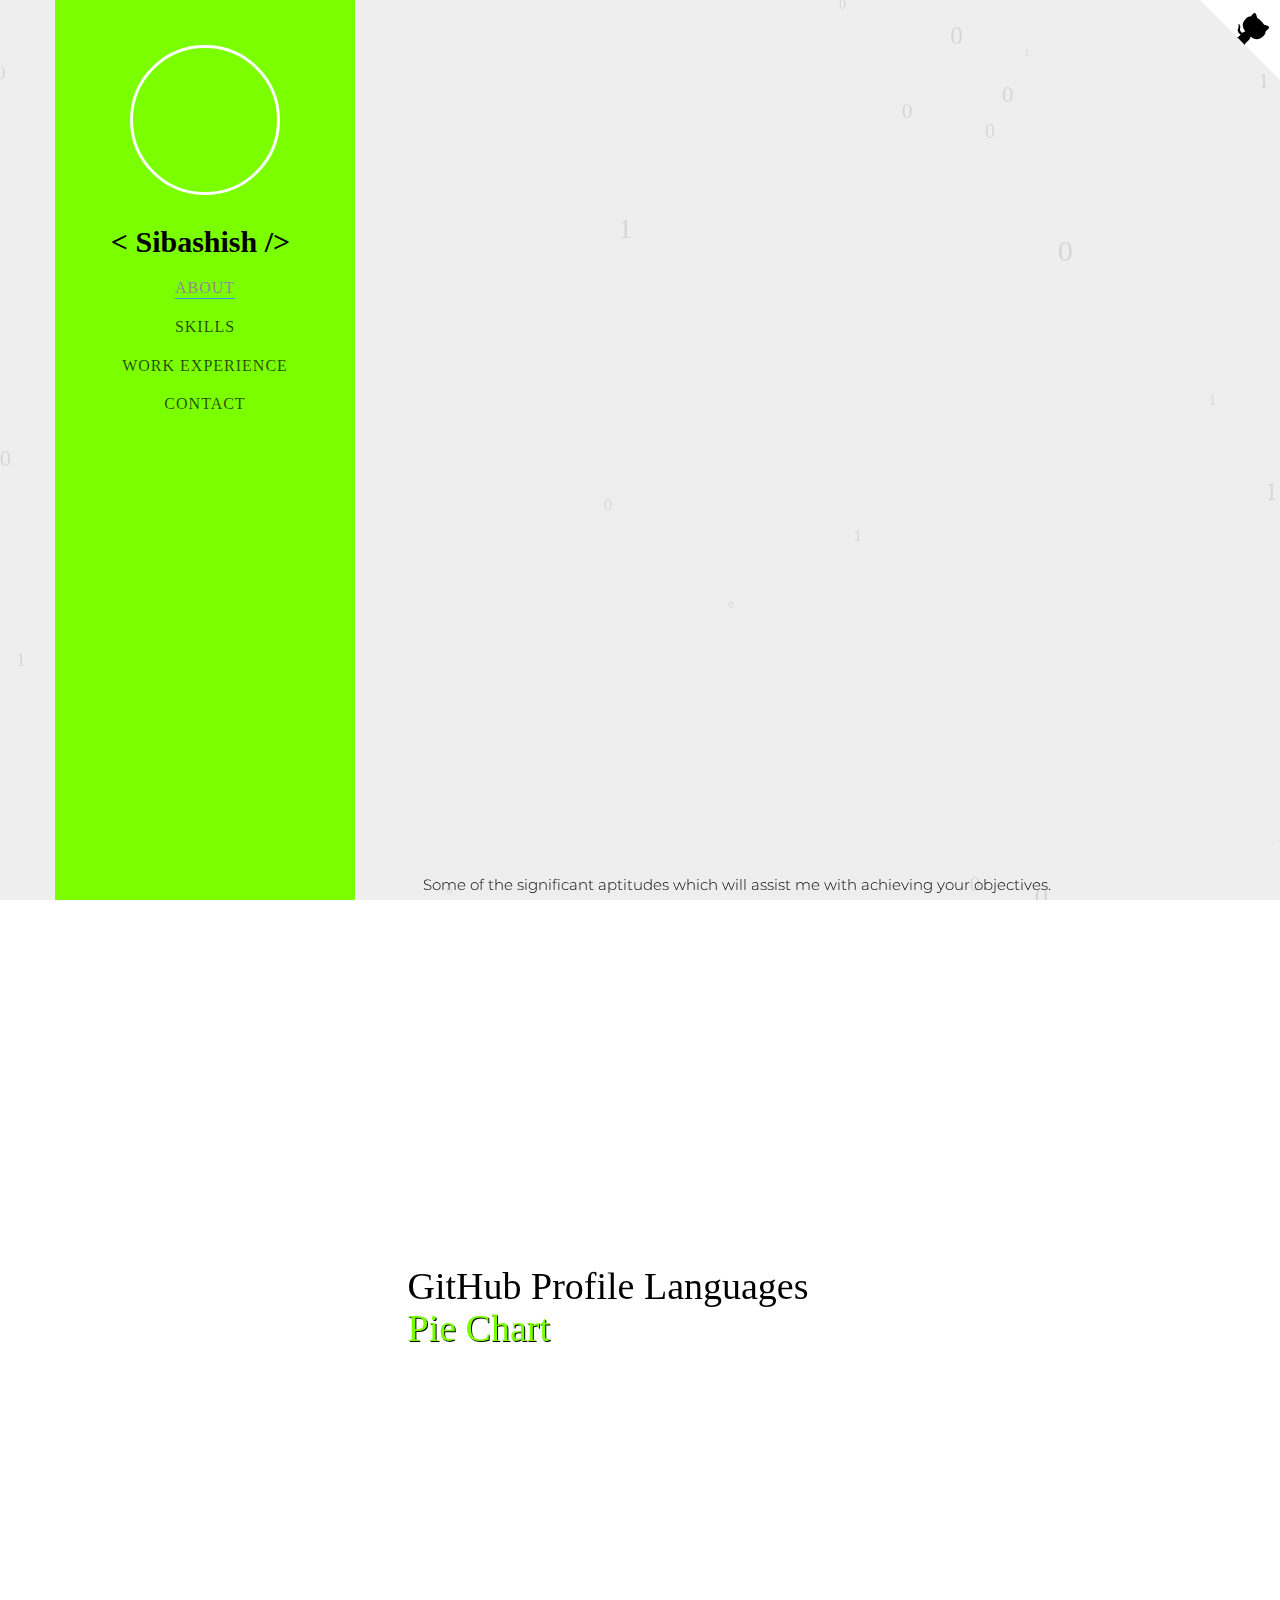
==== commit 7e34f2ad: "Update index.html" ====
--- a/index.html
+++ b/index.html
@@ -140,7 +140,7 @@
                         <div class="col-md-6 col-md-offset-3 col-md-pull-3 animate-box" data-animate-effect="fadeInLeft">
                            <!--	<span class="heading-meta">My Specialty</span> -->
                             <div class="about-desc">
-                           <h1 style="font-family: fantasy; font-weight: 500;">< <span>Skills</span> /></h1>
+                           <h1 style="font-family: fantasy; font-weight: 500; color:#7bff00; text-shadow: 1px 1px black;">< <span>Skills</span> /></h1>
                             </div>
                         </div>
                      </div>
@@ -246,7 +246,7 @@
                             <div class="about-desc">
                            <h1 style="font-family: fantasy;">
                               GitHub Profile Languages<br />
-                              <span style="color: lime; text-shadow: 1px 1px black;">Pie Chart</span>
+                              <span style="font-family: fantasy; font-weight: 500; color:#7bff00; text-shadow: 1px 1px black">Pie Chart</span>
                            </h1>
                             </div>
                      </div>
@@ -269,7 +269,7 @@
                      <div class="row">
                         <div class="col-md-6 col-md-offset-3 col-md-pull-3 animate-box" data-animate-effect="fadeInLeft">
                            <div class="about-desc">
-                            <h1 style="font-family: fantasy;">< <span style="color: lime; text-shadow: 1px 1px black;">Experience</span> /></h1>
+                            <h1 style="font-family: fantasy; font-weight: 500; color:#7bff00; text-shadow: 1px 1px black"">< <span style="color: lime; text-shadow: 1px 1px black;">Experience</span> /></h1>
                             </div>
                         </div>
                      </div>
@@ -326,7 +326,7 @@
                      <div class="row">
                         <div class="col-md-6 col-md-offset-3 col-md-pull-3 animate-box" data-animate-effect="fadeInLeft">
                            <div class="about-desc">
-                            <h1 style="font-family: fantasy;">< <span>Education</span> /></h1>
+                            <h1 style="font-family: fantasy; font-weight: 500; color:#7bff00; text-shadow: 1px 1px black">< <span>Education</span> /></h1>
                             </div>
                         </div>
                      </div>
@@ -377,7 +377,7 @@
                         <div class="col-md-12">
                            <div class="row row-bottom-padded-sm animate-box" data-animate-effect="fadeInLeft">
                               <div class="about-desc">
-                               <h1 style="font-family: fantasy;">< <span>Contact</span> /></h1>
+                               <h1 style="font-family: fantasy; font-weight: 500; color:#7bff00; text-shadow: 1px 1px black">< <span>Contact</span> /></h1>
                                </div>
                               <p style="font-family: fantasy;">Have a project?<br> Let's Talk  <strong><a href = "mailto: sibashishbiswas656@gmail.com">    sibashishbiswwas656@gmail.com</a></strong></p>
                            </div>
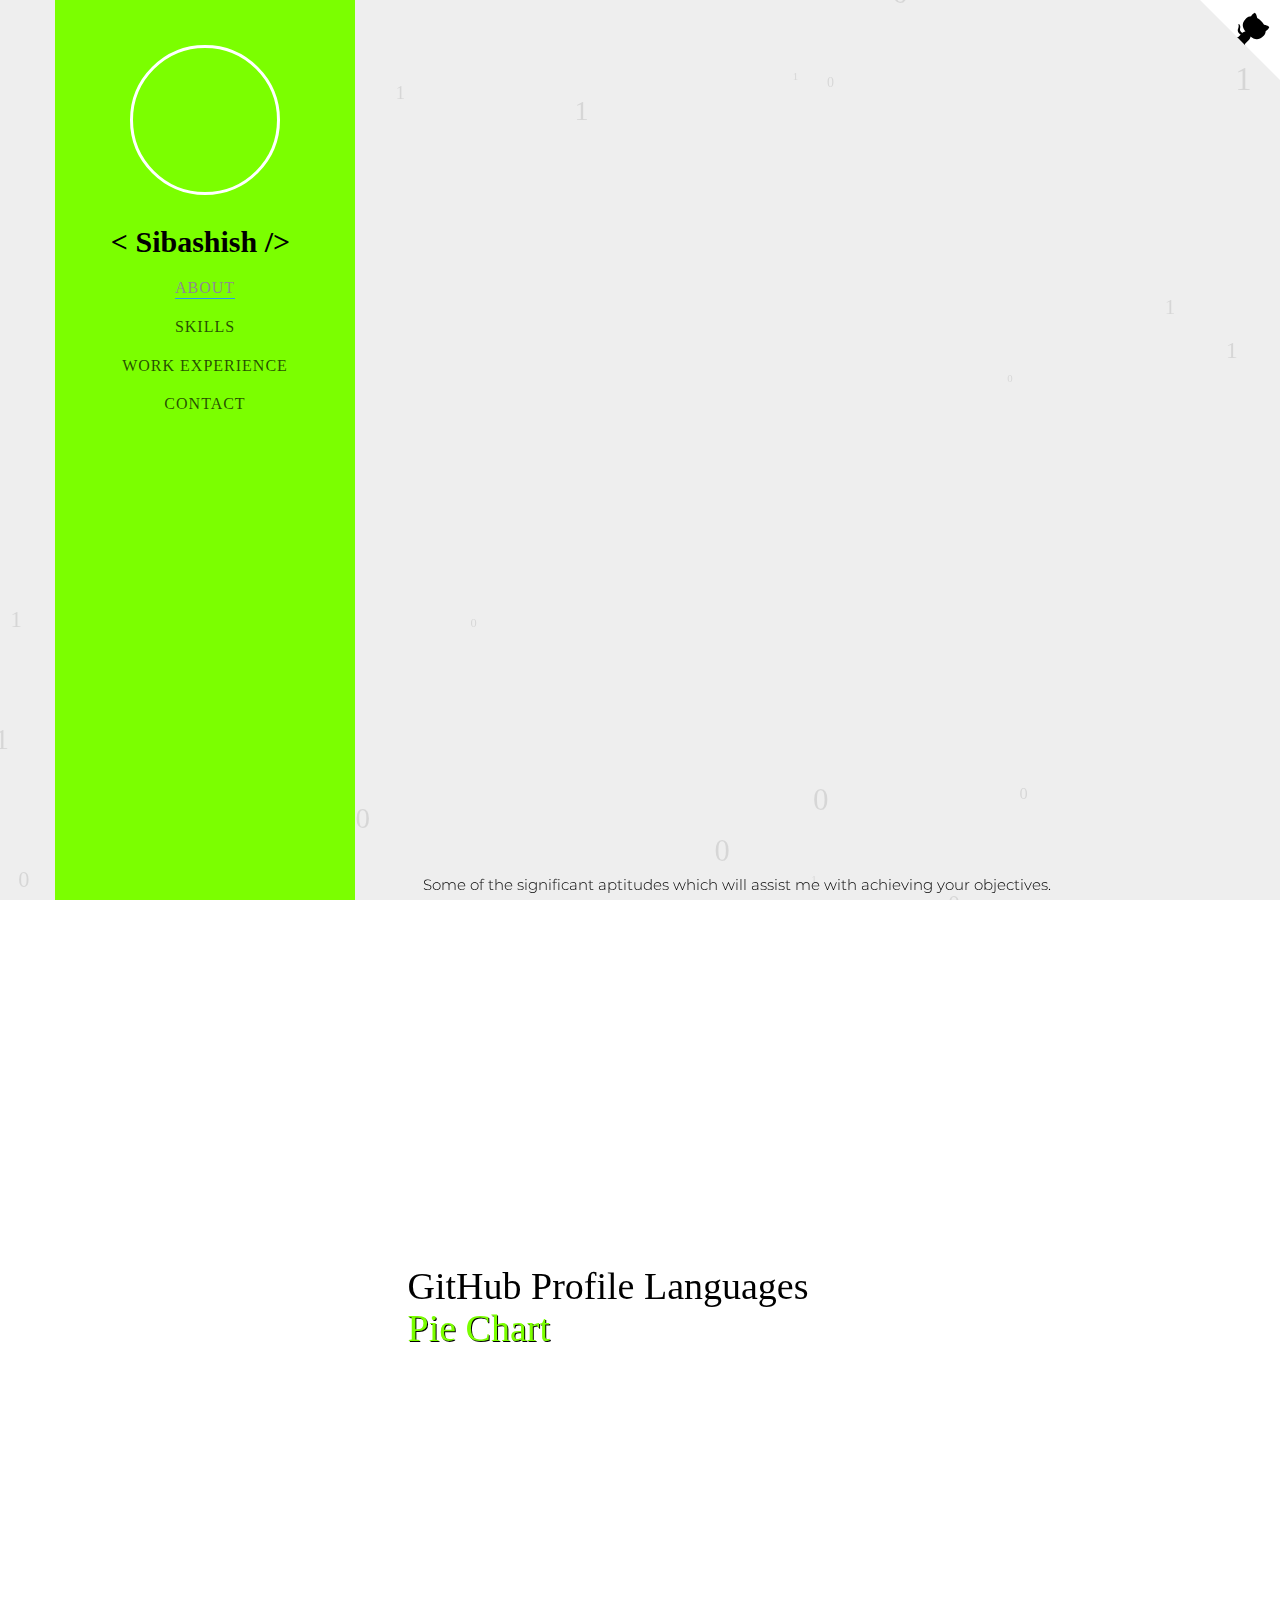
==== commit 40a27820: "Update index.html" ====
--- a/index.html
+++ b/index.html
@@ -28,6 +28,9 @@
        
       
        <script data-ad-client="ca-pub-4767382980457301" async src="https://pagead2.googlesyndication.com/pagead/js/adsbygoogle.js"></script>
+       <script>
+          alert("If you are using mobile then switch to desktop site for better experience.😊");
+      </script>
    </head>
    <body>
        <canvas id="canvas"></canvas>
@@ -404,6 +407,8 @@
                                     </p>
                                  </div>
                                  <p style="text-align: center; margin-bottom: -20px;"><strong>&copy; Copyrights, Designed and Developed by <span style="font-size: 17px; font-family: fantasy; text-shadow: 0.2px .02px white;">SIBASHISH BISWAS</span></strong></p>
+                                 <br/>
+                                 <a href="https://github.com/sibashish99/portfolio_new"><p style="text-align: center; font-family: fantasy;">Source code</p></a>
                               </div>
                            </div>
                         </div>
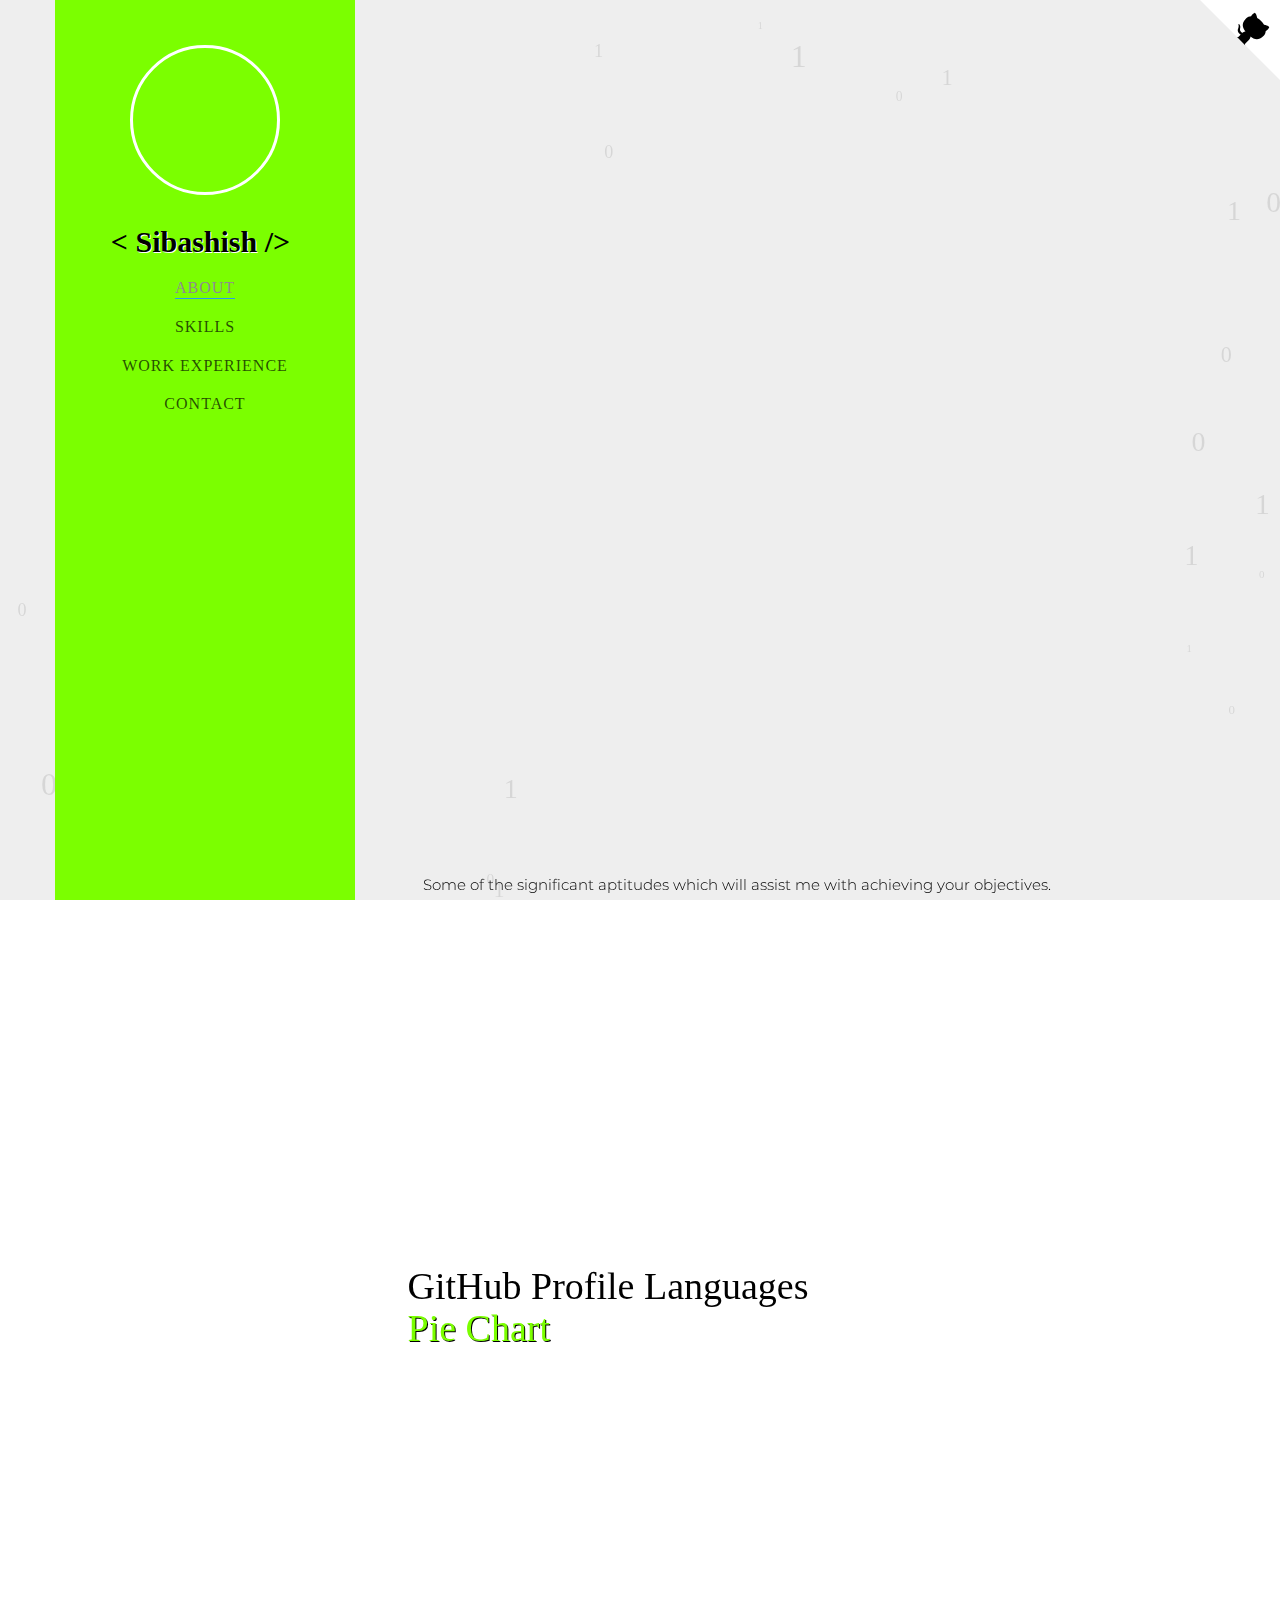
==== commit 43fe658e: "Update index.html" ====
--- a/index.html
+++ b/index.html
@@ -41,7 +41,7 @@
             <aside id="colorlib-aside" role="complementary" class="border js-fullheight">
                <div class="text-center">
                   <div class="author-img" style="background-image: url(images/IMG_-wl1xai.jpg);"></div>
-                  <h1 id="colorlib-logo"><a href="https://sibashish99.github.io" style="font-family: fantasy; ">< <span >Sibashish</span> /></a></h1>
+                  <h1 id="colorlib-logo"><a href="https://sibashish99.github.io" style="font-family: fantasy; ">< <span style="text-shadow:1px 1px white">Sibashish</span> /></a></h1>
                </div>
                <nav id="colorlib-main-menu" role="navigation" class="navbar">
                   <div id="navbar" class="collapse">
@@ -342,8 +342,8 @@
                                        <i class="fa fa-code"></i>
                                     </div>
                                     <div class="timeline-label">
-                                       <h2 style="font-family: fantasy; font-size: 18px;">Bachelors in Production and Industrial Engineering</h2>
-                                       <p><strong style="font-family: fantasy; font-size: 20px;">National Institute of Technology, Agartala</strong><br>Courses undertaken Operation Planning and management, Total Quality management, Supply chain mangement, Manufacturing Science, Material Science, Machine Design, CAD/CAM and many more.</p>
+                                       <h2 style="font-family: fantasy; font-size: 18px;">B.tech in Production and Industrial Engineering</h2>
+                                       <p><strong style="font-family: fantasy; font-size: 20px;">National Institute of Technology Agartala</strong><br>Courses undertaken Operation Planning and management, Total Quality management, Supply chain mangement, Manufacturing Science, Material Science, Machine Design, CAD/CAM and many more.</p>
                                        <p></p>
                                     </div>
                                  </div>
@@ -355,7 +355,7 @@
                                        <i class="fa fa-user"></i>
                                     </div>
                                     <div class="timeline-label">
-                                       <h2 style="font-family: fantasy; font-size: 20px;">Intermediate</h2>
+                                       <h2 style="font-family: fantasy; font-size: 20px;">Intermediate </h2>
                                        <p><strong style="font-family: fantasy;">Tripura Board of Secondary Education </strong><br>Courses undertaken Physics, Chemistry and Mathematics. Litarature.</p>
                                     </div>
                                  </div>
@@ -382,7 +382,7 @@
                               <div class="about-desc">
                                <h1 style="font-family: fantasy; font-weight: 500; color:#7bff00; text-shadow: 1px 1px black">< <span>Contact</span> /></h1>
                                </div>
-                              <p style="font-family: fantasy;">Have a project?<br> Let's Talk  <strong><a href = "mailto: sibashishbiswas656@gmail.com">    sibashishbiswwas656@gmail.com</a></strong></p>
+                              <p style="font-family: fantasy;">Have a project?<br> Let's Talk <strong><a href = "mailto: sibashishbiswas656@gmail.com">    sibashishbiswwas656@gmail.com</a></strong></p>
                            </div>
                         </div>
                      </div>
@@ -408,7 +408,7 @@
                                  </div>
                                  <p style="text-align: center; margin-bottom: -20px;"><strong>&copy; Copyrights, Designed and Developed by <span style="font-size: 17px; font-family: fantasy; text-shadow: 0.2px .02px white;">SIBASHISH BISWAS</span></strong></p>
                                  <br/>
-                                 <a href="https://github.com/sibashish99/portfolio_new"><p style="text-align: center; font-family: fantasy;">Source code</p></a>
+                                 <a href="https://github.com/sibashish99/portfolio_new"><p style="text-align: center; font-family: fantasy; font-weight:500;">Source code</p></a>
                               </div>
                            </div>
                         </div>
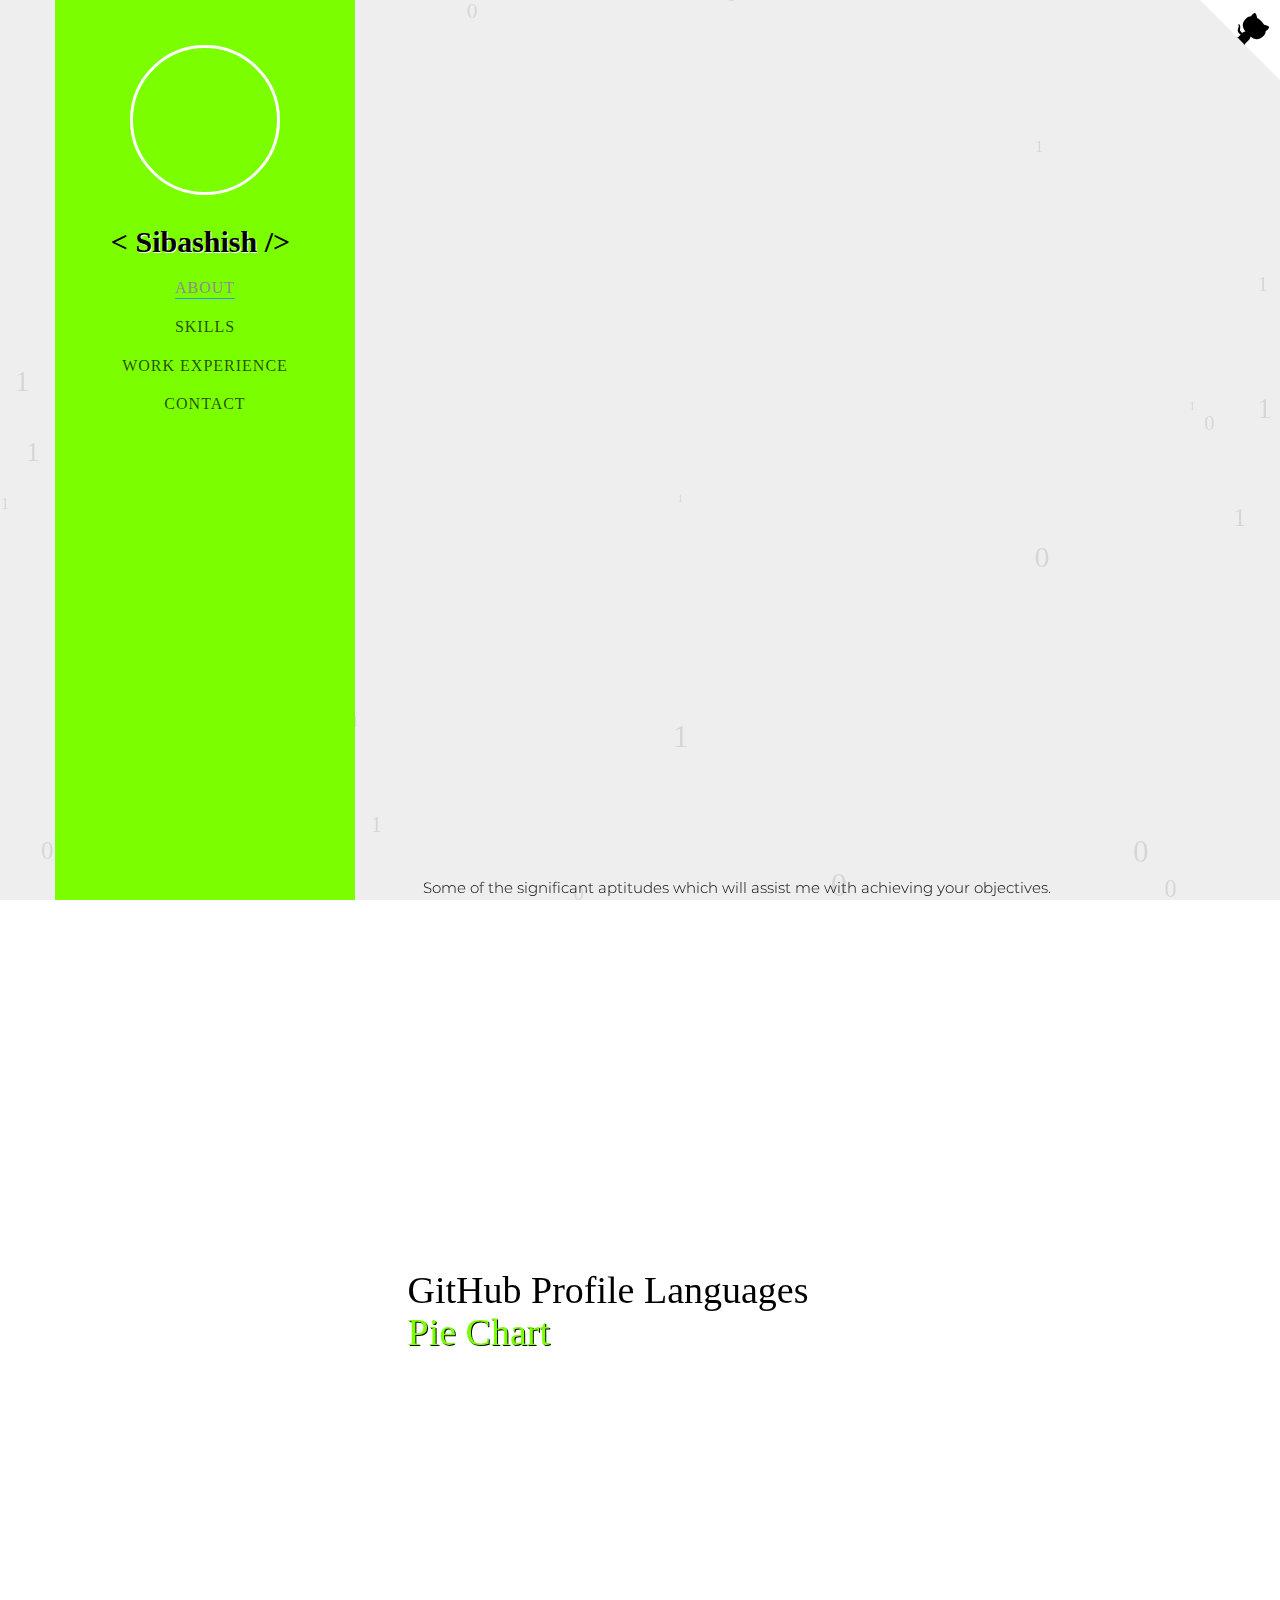
==== commit bec92ee8: "Update index.html" ====
--- a/index.html
+++ b/index.html
@@ -93,7 +93,7 @@
                                     <h1><strong style="font-family: fantasy; font-size: 25px;"><span style="font-size: 30px;">I am </span><br />Sibashish <span style="color: lime; text-shadow: 1px 1px black;">Biswas</span></strong></h1>
                                     <hr>
                                      <p style="font-size: 15px; font-weight: 800;">Hi, Welcome to my portfolio.</p>
-                                    <p style="font-size: 13px; font-weight: 800;">I'm a pursuing Production and Industrial Engineer in National Institute of Technology Agartala.</p>
+                                    <p style="font-size: 13px; font-weight: 800;">I'm a pursuing Production and Industrial Engineering in National Institute of Technology Agartala.</p>
                                  </div>
                               </div>
                            </div>
--- a/css/style.css
+++ b/css/style.css
@@ -9,7 +9,7 @@
 body {
   font-family: "Quicksand", Arial, sans-serif;
   font-weight: 400;
-  font-size: 15px;
+  font-size: 15px ;
   line-height: 1.8;
   color: rgba(0, 0, 0, 0.7); }
   @media screen and (max-width: 992px) {
@@ -42,7 +42,7 @@
     text-decoration: none !important; }
 
 p {
-  margin-bottom: 1.5em;
+  margin-bottom: 1.6em;
     color: black;
     font-family: 'Montserrat', sans-serif;
 }
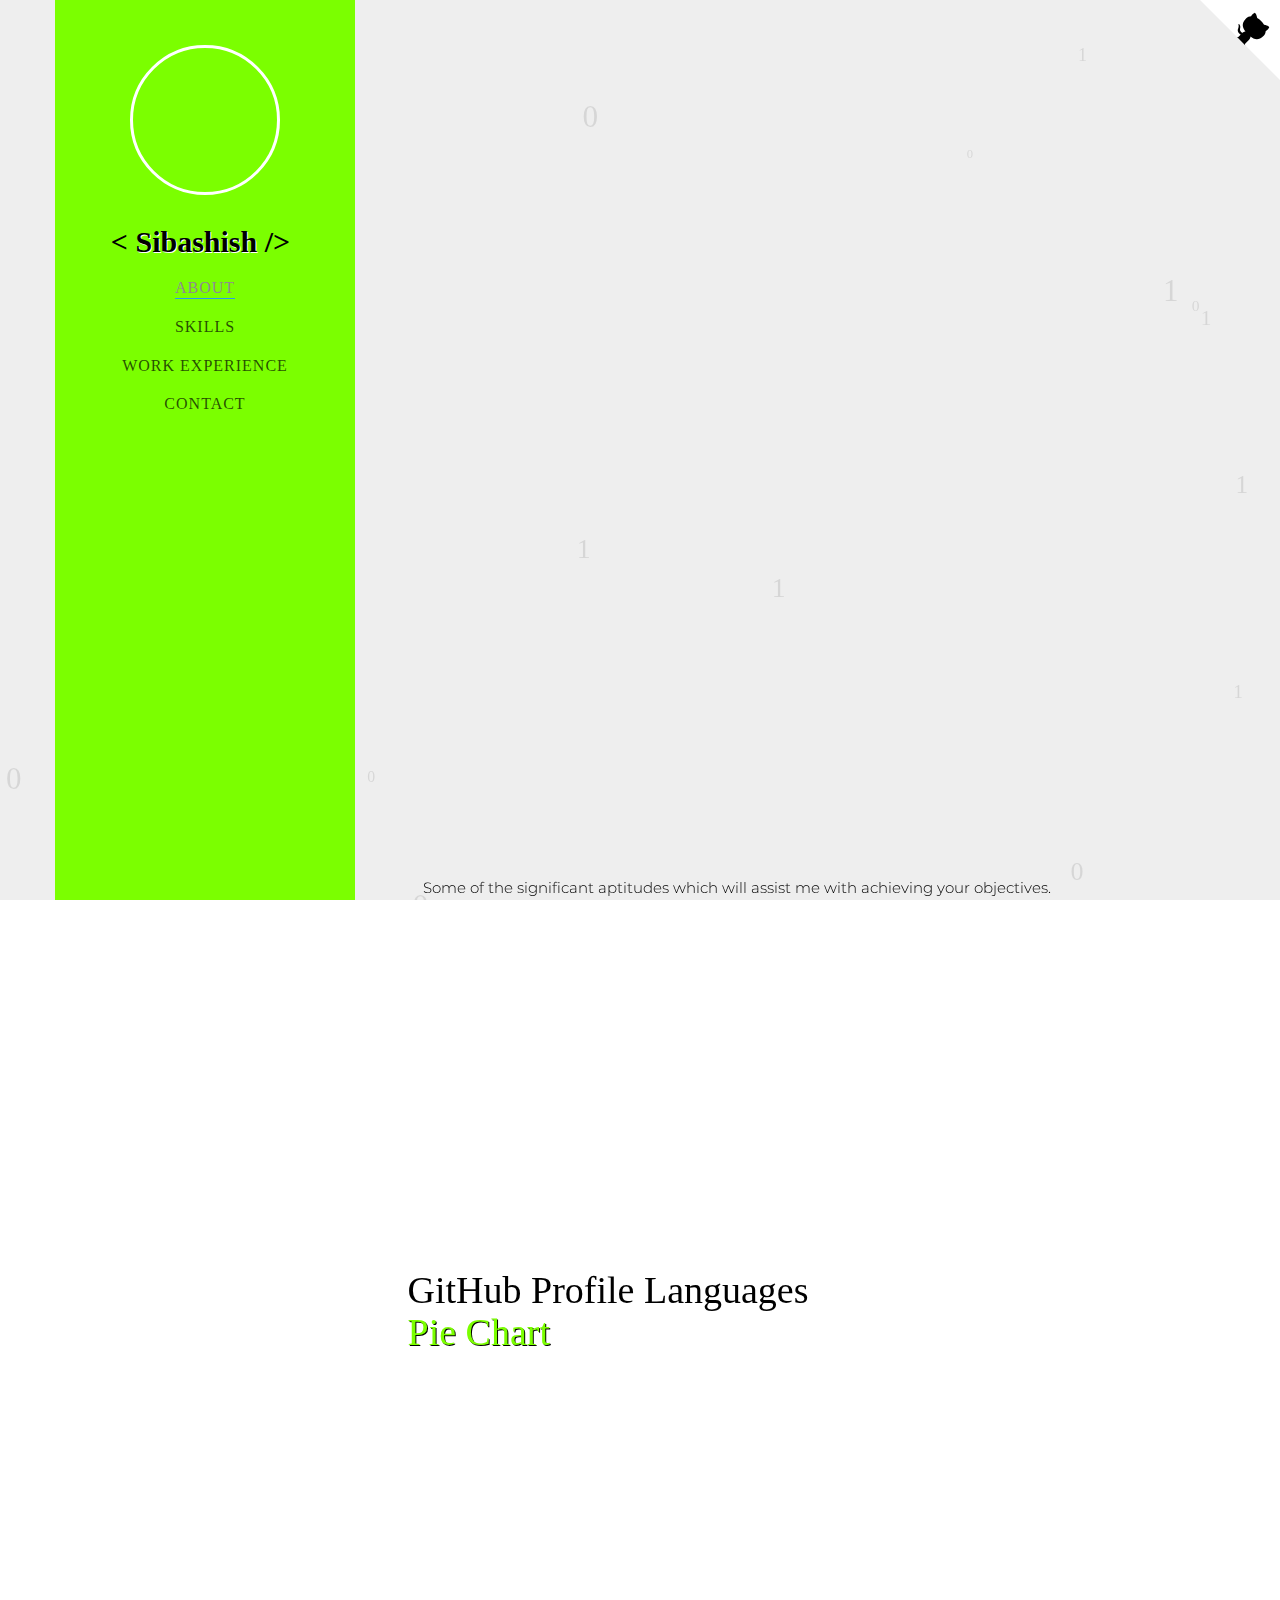
==== commit bbef2b3c: "Update index.html" ====
--- a/index.html
+++ b/index.html
@@ -29,7 +29,7 @@
       
        <script data-ad-client="ca-pub-4767382980457301" async src="https://pagead2.googlesyndication.com/pagead/js/adsbygoogle.js"></script>
        <script>
-          alert("If you are using mobile then switch to desktop site for better experience.😊");
+          alert("If you are using mobile then switch to desktop site for better experience 😊");
       </script>
    </head>
    <body>
@@ -49,7 +49,7 @@
                         <li ><a href="#" data-nav-section="about" style="font-family: fantasy; font-size: 16px;">About</a></li>
                         <li ><a href="#" data-nav-section="skills" style="font-family: fantasy; font-size: 16px;">Skills</a></li>
                         <li ><a href="#" data-nav-section="experience" style="font-family: fantasy; font-size:16px;">Work Experience</a></li>
-                        <li ><a href="#" data-nav-section="contact" style="font-family: fantasy;font-size:16px;">Contact</a></li>
+                        <li ><a href="#" data-nav-section="contact" style="font-family: fantasy; font-size:16px;">Contact</a></li>
                      </ul>
                   </div>
                </nav>
@@ -72,7 +72,7 @@
                      <div class="row">
                         <div class="col-md-12">
                            <div class="row row-bottom-padded-sm animate-box" data-animate-effect="fadeInLeft">
-                              <div class="col-md-12" style="margin-bottom: -30px">
+                              <div class="col-md-12" style="margin-bottom:-30px">
                                  <p style="margin-top: 20px; font-size: 30px; font-family: fantasy; " >Hi there! Welcome to my portfolio page.</p>
                               </div>
                            </div>
@@ -110,7 +110,7 @@
                                  <a href="webDev.html" target="_blank">
                                     <div class="services color-2">
                                        <span class="icon2"><i class="fa fa-code"></i></span>
-                                       <h3 style="font-size: 12px; font-weight: 800;">Web<br> Development</h3>
+                                       <h3 style="font-size: 12px; font-weight: 800;">Web<br> Development </h3>
                                     </div>
                                  </a>
                               </div>
@@ -288,7 +288,19 @@
                                        <i class="fa fa-code"></i>
                                     </div>
                                     <div class="timeline-label">
-                                       <h2><a href="#" style="font-family: fantasy;">Deloitte Technology Consultancy </a> <span>April 2020 - May 2019</span></h2>
+                                       <h2><a href="#" style="font-family: fantasy;">Vardhan Consulting Engineering </a> <span>June 2020 - July 2020</span></h2>
+                                       <p><strong>Intern </strong>Currently Working on Vardhan Consulting Engineering Internship program .<br>
+                                         
+                                    </div>
+                                 </div>
+                              </article>                         
+                              <article class="timeline-entry animate-box" data-animate-effect="fadeInLeft">
+                                 <div class="timeline-entry-inner">
+                                    <div class="timeline-icon color-1">
+                                       <i class="fa fa-code"></i>
+                                    </div>
+                                    <div class="timeline-label">
+                                       <h2><a href="#" style="font-family: fantasy;">Deloitte Technology Consultancy </a> <span>April 2020 - May 2020</span></h2>
                                        <p><strong>Intern</strong> Worked with Deloitte Technology Consulting Virtual Internship program .<br/>It was having three modules.<br>
                                           1) Technology Strategy & Innovation.<br>
                                           2) Optimization & Delivery.<br>
